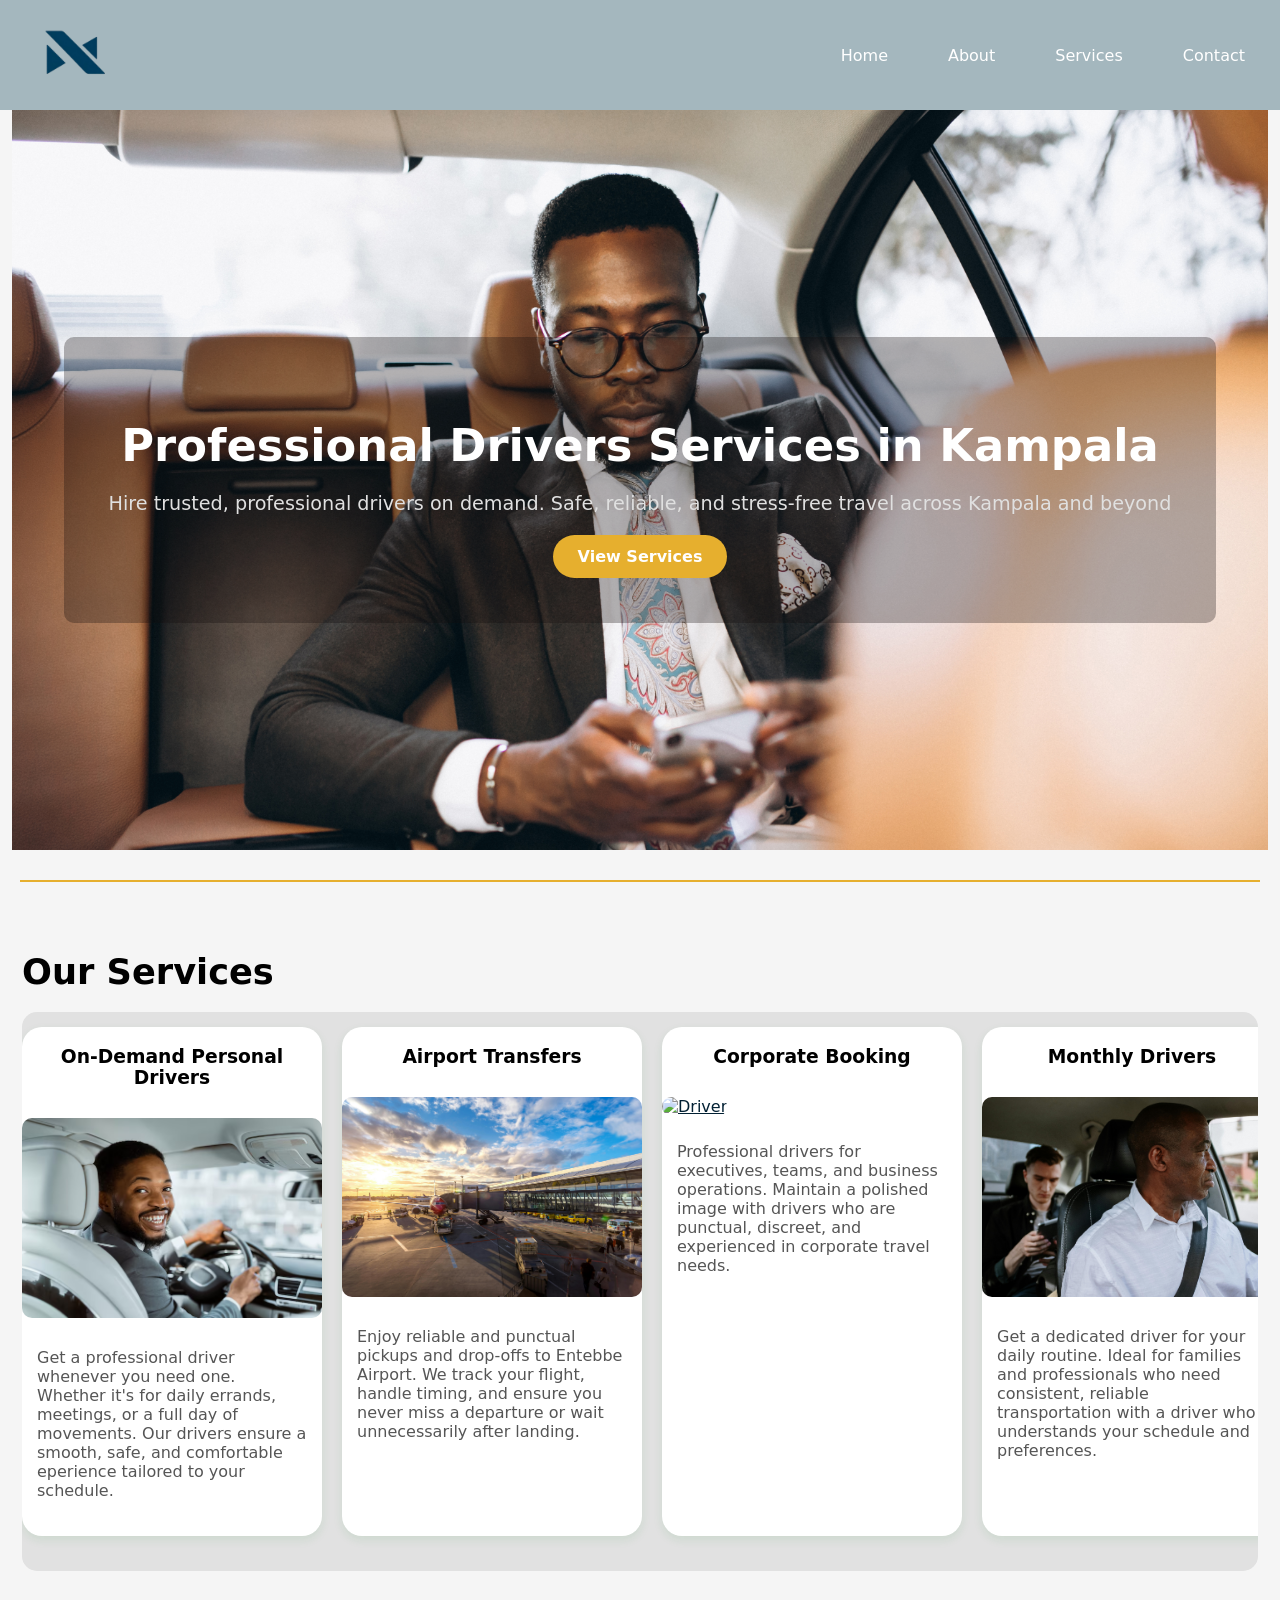
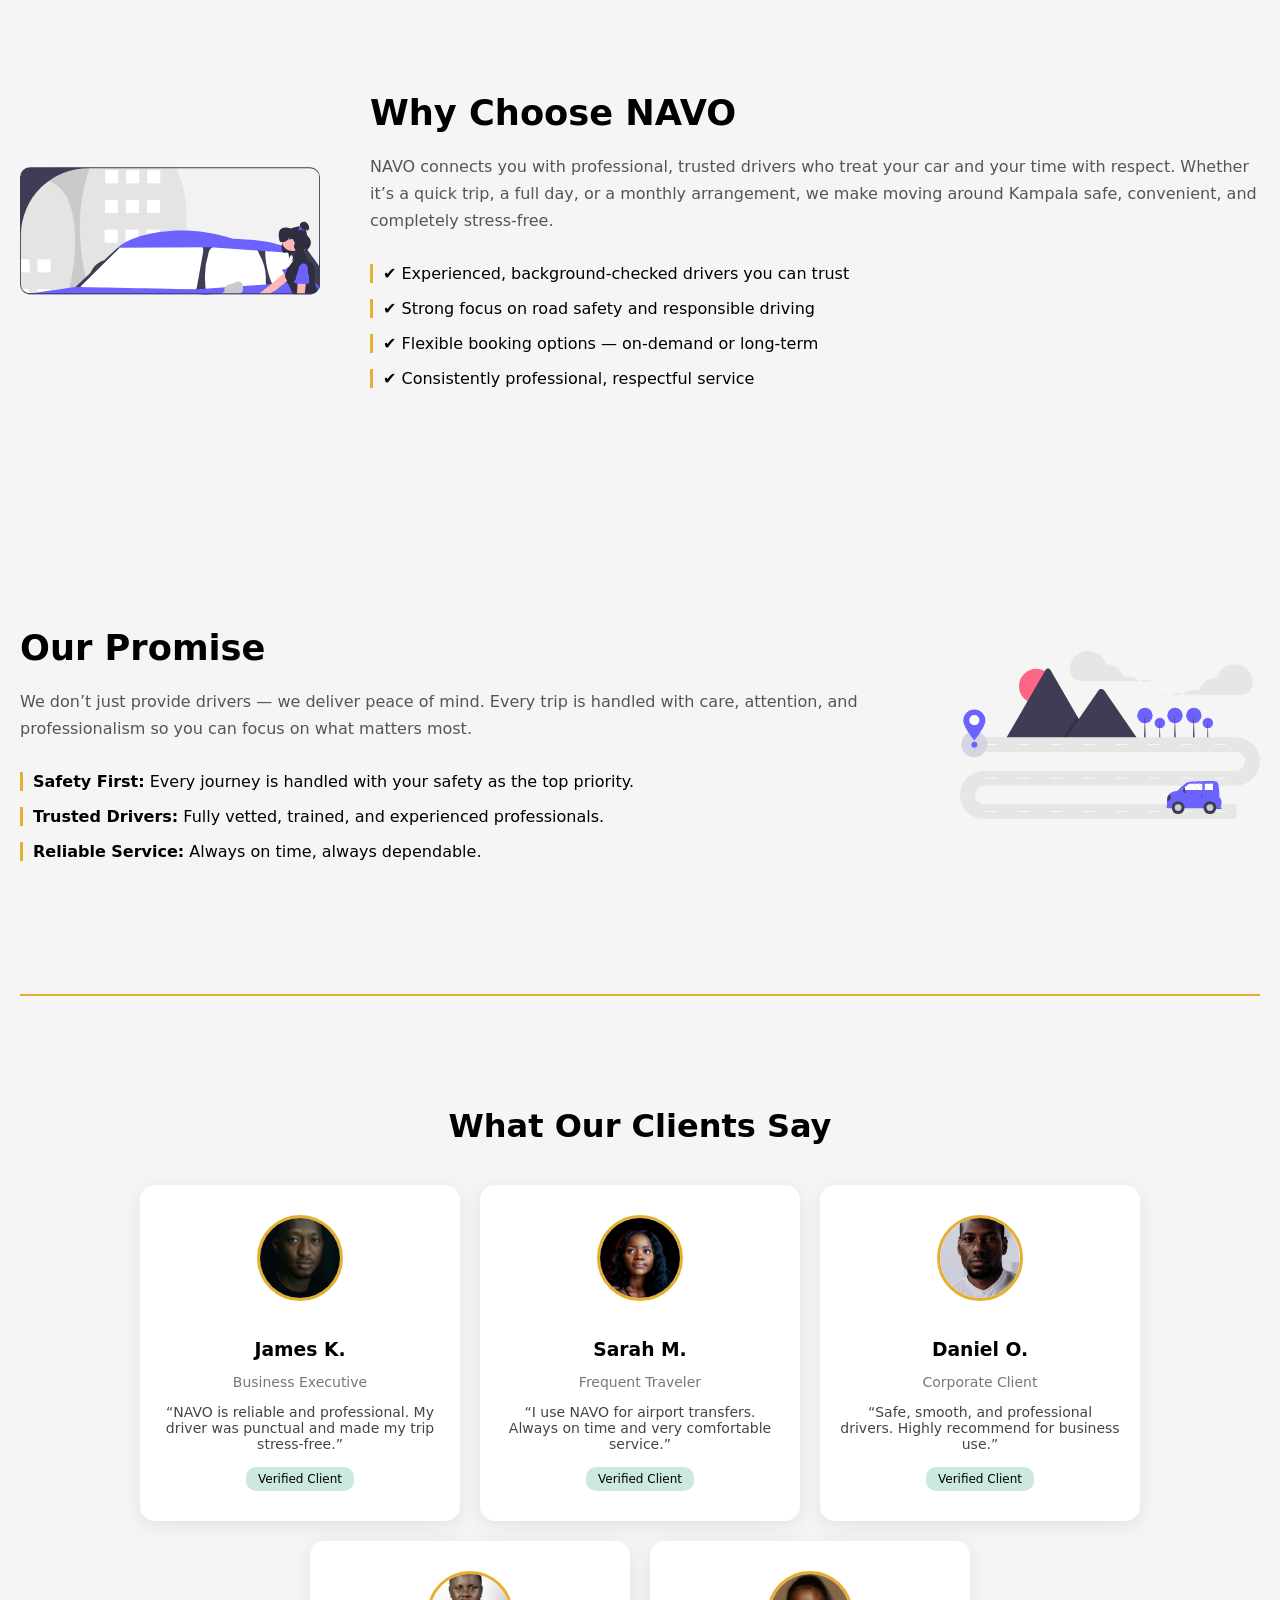
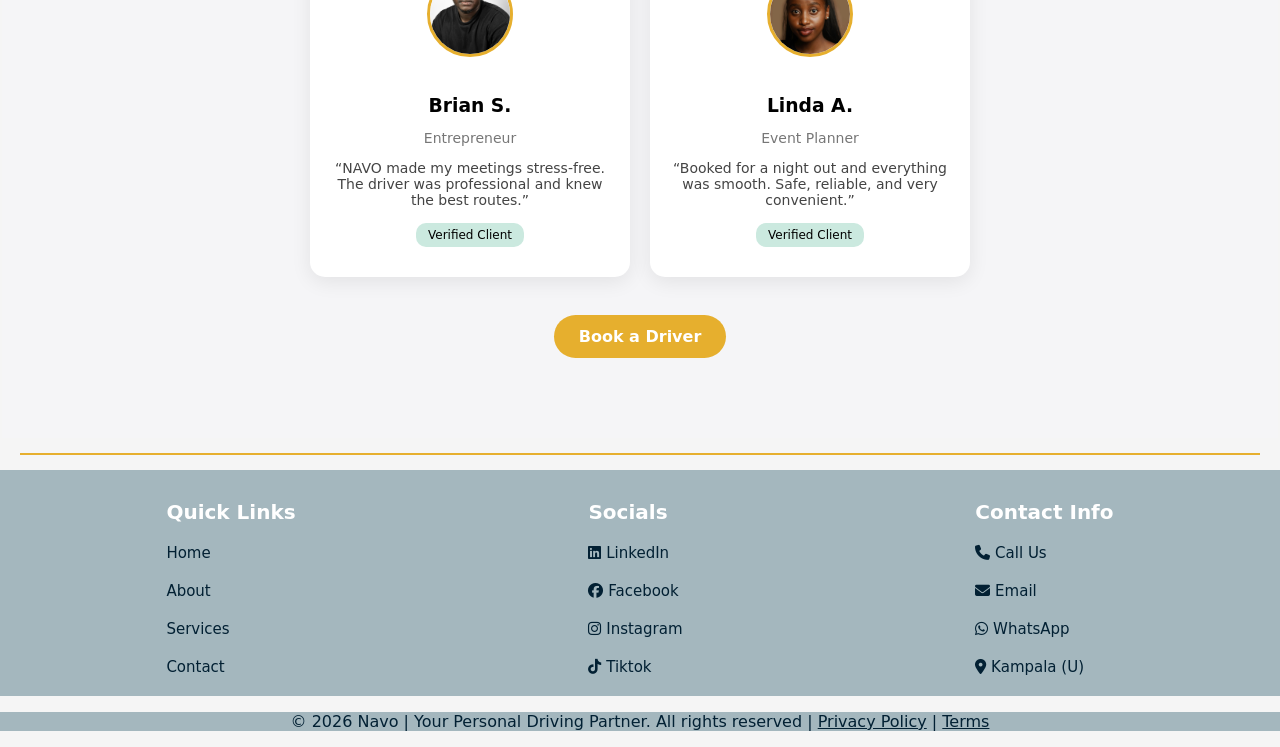
==== index.html @ 89e62abf "forms" ====
<!DOCTYPE html>
<html lang="en">

<head>
    <meta charset="UTF-8">
    <meta name="viewport" content="width=device-width, initial-scale=1.0">

    <!-- PRIMARY SEO -->
    <title>NAVO | Professional Driver Services in Kampala </title>

    <meta name="description"
        content="Hire professional drivers in Kampala with NAVO. Safe, reliable, and on-demand driver services for personal, corporate, and airport travel.">

    <meta name="keywords"
        content="driver Kampala, hire driver Uganda, personal driver Kampala, chauffeur Uganda, airport transfer Kampala">

    <meta name="author" content="NAVO Uganda">

    <!-- GOOGLE INDEXING -->
    <meta name="robots" content="index, follow">

    <!-- SOCIAL SHARING (OPEN GRAPH) -->
    <meta property="og:title" content="NAVO | Professional Driver Services in Kampala">
    <meta property="og:description"
        content="Book trusted drivers on demand in Kampala. Safe, reliable, and stress-free travel.">
    <meta property="og:image" content="https://hadyjer.github.io/Navo/images/preview.jpg">
    <meta property="og:url" content="https://hadyjer.github.io/Navo/">
    <meta property="og:type" content="website">

    <!-- TWITTER -->
    <meta name="twitter:card" content="summary_large_image">
    <meta name="twitter:title" content="NAVO Driver Services Kampala">
    <meta name="twitter:description" content="Hire a driver anytime in Kampala with NAVO.">
    <meta name="twitter:image" content="https://hadyjer.github.io/Navo/images/preview.jpg">


    <script type="application/ld+json">
{
  "@context": "https://schema.org",
  "@type": "LocalBusiness",
  "name": "NAVO Driver Services",
  "image": "https://hadyjer.github.io/Navo/images/preview.jpg",
  "url": "https://hadyjer.github.io/Navo/",
  "telephone": "+256753492143",
  "address": {
    "@type": "PostalAddress",
    "addressLocality": "Kampala",
    "addressCountry": "UG"
  },
  "areaServed": {
    "@type": "Place",
    "name": "Kampala"
  },
  "serviceType": "Driver and Chauffeur Services",
  "priceRange": "$$",
  "sameAs": [
    "https://linkedin.com/in/nakiddehadijah",
    "https://facebook.com/hadyjer",
    "https://instagram.com/hady_jer",
    "https://tiktok.com/@hady_jer"
  ]
}
</script>

    <!-- FAVICON -->
    <link rel="icon" href="images/favicon.png">

    <!-- GOOGLE FONTS -->
    <link href="https://fonts.googleapis.com/css2?family=Poppins:wght@300;400;600&display=swap" rel="stylesheet">

    <link rel="stylesheet" href="style.css">
    <link rel="stylesheet" href="https://cdnjs.cloudflare.com/ajax/libs/font-awesome/6.5.0/css/all.min.css">
</head>

<body>


    <header>
        <div class="logo-text">
            <a href="index.html"><img src="images/navologo.png" alt="Navo" class="logo"></a>
        </div>

        <!-- HAMBURGER -->
        <div class="menu-toggle">
            <span></span>
            <span></span>
            <span></span>
        </div>
        <nav>
            <!-- Menu -->
            <ul class="nav-links">
                <li><a href="index.html">Home</a></li>
                <li><a href="about.html">About</a></li>
                <li><a href="services.html">Services</a></li>
                <li><a href="contact.html">Contact</a></li>
            </ul>
        </nav>
    </header>


    <main>
        <section class="services-hero">
            <div class="hero-overlay">
                <h1>Professional Drivers Services in Kampala</h1>
                <p>
                    Hire trusted, professional drivers on demand. Safe, reliable, and stress-free travel across Kampala
                    and beyond
                </p>
                <a href="services.html" class="hero-btn">View Services</a>
            </div>

        </section>
    </main>

    <hr style="border: 1px solid #e6af2e; margin: 30px 20px;">

    <!-- Services -->
    <Section>
        <h2>Our Services</h2>

        <div class="service-container">
            <div class="service-card">
                <h3>On-Demand Personal Drivers</h3>
                <a href="services.html"><img src="images/driver.avif" alt="Driver"></a>
                <p>Get a professional driver whenever you need one. Whether it's for daily errands, meetings, or a full
                    day of movements. Our drivers ensure a smooth, safe, and comfortable eperience tailored to your
                    schedule.
                </p>
            </div>

            <div class="service-card">
                <h3>Airport Transfers</h3>
                <a href="services.html"><img src="images/airport (3).jpg" alt="Driver"></a>
                <p>Enjoy reliable and punctual pickups and drop-offs to Entebbe Airport. We track your flight, handle
                    timing, and ensure you never miss a departure or wait unnecessarily after landing.
                </p>
            </div>

            <div class="service-card">
                <h3>Corporate Booking</h3>
                <a href="services.html"><img src="images/driver (2).jpg" alt="Driver"></a>
                <p>
                    Professional drivers for executives, teams, and business operations. Maintain a polished image with
                    drivers who are punctual, discreet, and experienced in corporate travel needs.
                </p>
            </div>

            <div class="service-card">
                <h3>Monthly Drivers</h3>
                <a href="services.html"><img src="images/blog2.jpg" alt="Driver"></a>
                <p>
                    Get a dedicated driver for your daily routine. Ideal for families and professionals who need
                    consistent, reliable transportation with a driver who understands your schedule and preferences.
                </p>
            </div>

            <div class="service-card">
                <h3>Night-out Service</h3>
                <a href="services.html"><img src="images/car4.jpg" alt="Driver"></a>
                <p>
                    Enjoy your night out without worrying about driving. Our drivers ensure you get home safely while
                    you relax and focus on having a great time with friends and family.
                </p>
            </div>

            <div class="service-card">
                <h3>Event & Wedding Drivers</h3>
                <a href="services.html"><img src="images/driver (8).jpg" alt="Driver"></a>
                <p>
                    Make your special occasions seamless with professional drivers who handle transportation logistics.
                    From weddings to events, we ensure smooth coordination and stress-free movement for you and your
                    guests.
                </p>
            </div>

            <div class="service-card">
                <h3>Rent a Car</h3>
                <a href="services.html"><img src="images/hire (1).jpg" alt="Driver"></a>
                <p>
                    Choose from flexible car hire options for self-drive or with a professional driver. Perfect for
                    business trips, travel, or convenience when you need reliable mobility without long-term
                    commitments.
                </p>
            </div>

            <div class="service-card">
                <h3>Car Management Services</h3>
                <a href="services.html"><img src="images/car5.jpg" alt="Driver"></a>
                <p>
                    NAVO provides professional vehicle management services that allow owners to earn from their vehicles
                    without dealing with the daily operational stress.
                </p>
            </div>

        </div>
    </Section>

    <section class="why-section">
        <div>
            <img src="images/driver-illustration.svg" alt="illustration" width="300px" height="400px" class="why-image">
        </div>
        <div>
            <h2>Why Choose NAVO</h2>

            <p class="why-intro">
                NAVO connects you with professional, trusted drivers who treat your car and your time with respect.
                Whether it’s a quick trip, a full day, or a monthly arrangement, we make moving around Kampala safe,
                convenient, and completely stress-free.
            </p>

            <div class="why-points">
                <p>✔ Experienced, background-checked drivers you can trust</p>
                <p>✔ Strong focus on road safety and responsible driving</p>
                <p>✔ Flexible booking options — on-demand or long-term</p>
                <p>✔ Consistently professional, respectful service</p>
            </div>
        </div>
    </section>


    <section class="promise-section">

        <div>
            <h2>Our Promise</h2>

            <p class="promise-intro">
                We don’t just provide drivers — we deliver peace of mind. Every trip is handled with care,
                attention, and professionalism so you can focus on what matters most.
            </p>

            <div class="promise-points">
                <p><strong>Safety First:</strong> Every journey is handled with your safety as the top priority.</p>
                <p><strong>Trusted Drivers:</strong> Fully vetted, trained, and experienced professionals.</p>
                <p><strong>Reliable Service:</strong> Always on time, always dependable.</p>
            </div>
        </div>
        <div>
            <img src="images/illustration.svg" alt="illustration" width="300px" height="400px" class="promise-image">
        </div>
    </section>

    <hr style="border: 1px solid #e6af2e; margin: 5px 20px;">

    <!-- Testimonial -->
    <section class="testimonials">

        <h2>What Our Clients Say</h2>

        <div class="testimonial-container">

            <div class="testimonial-card">
                <img src="images/client1.jpg" alt="Client">

                <h3>James K.</h3>
                <p class="role">Business Executive</p>

                <p class="message">
                    “NAVO is reliable and professional. My driver was punctual and made my trip stress-free.”
                </p>

                <span class="tag">Verified Client</span>
            </div>

            <div class="testimonial-card">
                <img src="images/client2.jpg" alt="Client">

                <h3>Sarah M.</h3>
                <p class="role">Frequent Traveler</p>

                <p class="message">
                    “I use NAVO for airport transfers. Always on time and very comfortable service.”
                </p>

                <span class="tag">Verified Client</span>
            </div>

            <div class="testimonial-card">
                <img src="images/client3.jpg" alt="Client">

                <h3>Daniel O.</h3>
                <p class="role">Corporate Client</p>

                <p class="message">
                    “Safe, smooth, and professional drivers. Highly recommend for business use.”
                </p>

                <span class="tag">Verified Client</span>
            </div>

            <div class="testimonial-card">
                <img src="images/client4.jpg" alt="Client">

                <h3>Brian S.</h3>
                <p class="role">Entrepreneur</p>

                <p class="message">
                    “NAVO made my meetings stress-free. The driver was professional and knew the best routes.”
                </p>

                <span class="tag">Verified Client</span>
            </div>

            <div class="testimonial-card">
                <img src="images/client5.jpg" alt="Client">

                <h3>Linda A.</h3>
                <p class="role">Event Planner</p>

                <p class="message">
                    “Booked for a night out and everything was smooth. Safe, reliable, and very convenient.”
                </p>

                <span class="tag">Verified Client</span>
            </div>

        </div>
        <br><br>
        <a href="contact.html" class="hero-btn">Book a Driver</a>

    </section>


    <hr style="border: 1px solid #e6af2e; margin: 15px 20px;">

    <footer class="footer">

        <div class="footer-info">
            <b style="color: white;">Quick Links</b>
            <a href="index.html">Home</a>
            <a href="about.html">About</a>
            <a href="services.html">Services</a>
            <a href="contact.html">Contact</a>
        </div>

        <div class="footer-info">
            <b style="color: white;">Socials</b>
            <a href="https://linkedin.com/in/nakiddehadijah" target="_blank"><i class="fab fa-linkedin"></i>
                LinkedIn</a>
            <a href="https://facebook.com/hadyjer" target="_blank"><i class="fa-brands fa-facebook"></i> Facebook</a>
            <a href="https://instagram.com/hady_jer" target="_blank"><i class="fab fa-instagram"></i> Instagram</a>
            <a href="https://tiktok.com/@hady_jer" target="_blank"><i class="fab fa-tiktok"></i> Tiktok</a>
        </div>

        <div class="footer-info">
            <b style="color: white;">Contact Info</b>
            <a href="tel:+256753492143" target="_blank" class="phone"><i class="fas fa-phone"></i> Call Us</a>
            <a href="mailto:nakiddehadijah345@gmail.com" target="_blank" class="email"><i class="fas fa-envelope"></i>
                Email</a>
            <a href="https://wa.me/256753492143" target="_blank" class="whatsapp"><i class="fab fa-whatsapp"></i>
                WhatsApp</a>
            <a href="https://www.google.com/maps?q=Kampala+Uganda" target="_blank"><i
                    class="fa-solid fa-location-dot"></i> Kampala (U)</a>
        </div>

    </footer>

    <div class="note">
        <p style="text-align: center;">© 2026 Navo | Your Personal Driving Partner. All rights reserved |
            <a href="#">Privacy Policy</a> |
            <a href="#">Terms</a>
        </p>
    </div>



    <script>
document.addEventListener("DOMContentLoaded", function () {
    const menuToggle = document.querySelector(".menu-toggle");
    const navLinks = document.querySelector(".nav-links");

    menuToggle.addEventListener("click", () => {
        navLinks.classList.toggle("active");
    });
});
</script>
</body>

</html>
---- style.css ----
body {
     margin: 0;
     font-family: system-ui, sans-serif;
     background-color: whitesmoke;
     color: black;
 }

 header {
     background: #a4b7be;
     color: white;
     padding: 5px 20px;
     display: flex;
     justify-content: space-between;
     align-items: center;
 }

 header h2 {
     margin: 0;
 }

 .nav-links {
     gap: 30px;
     list-style: none;
 }

 .nav-links a {
     color: white;
     text-decoration: none;
     font-weight: 500;
 }

 /* Hide Hamburger on desktop */
 .menu-toggle {
     display: none;
     flex-direction: column;
     cursor: pointer;
     margin-left: auto;
 }

 .menu-toggle span {
     height: 3px;
     width: 25px;
     background: #022033;
     margin: 4px 0;
     display: block;
 }

 nav ul {
     display: flex;
     gap: 80px;
 }

 nav a {
     color: white;
     text-decoration: none;
     margin: 15px;
     font-weight: bold;
 }

 nav a:hover {
     color: #e6af2e;
 }

 /* Main tag that wraps the main body */
 main {
     flex: 1;
 }


 .hero {
     padding: 80px 20px;
     text-align: center;
     background: white;
 }

 .hero h1 {
     font-size: 40px;
     margin-bottom: 15px;
 }

 .hero p {
     max-width: 600px;
     margin: auto;
     font-size: 18px;
     color: #555;
 }

 section {
     padding: 10px;
     max-width: 1236px;
     margin: auto;
 }



 h3 {
     text-align: center;
     margin-bottom: 30px;
 }

 ul {
     list-style: none;
     padding: 0;
 }

 ul li {
     padding: 8px 0;
 }

 .services-box {
     background: white;
     padding: 30px;
     border-radius: 10px;
     box-shadow: 0 5px 20px rgba(0, 0, 0, 0.05);
 }


 button {
     background-color: #e6af2e;
     color: white;
     padding: 12px;
     border: none;
     border-radius: 6px;
     width: 100%;
     font-size: 16px;
     cursor: pointer;
 }




 /* Services */
 .services-hero {
     height: 80vh;
     width: 100%;
     overflow: hidden;

     background: url(images/Customer.jpg);
     background-position: center;
     background-size: cover;
     background-repeat: no-repeat;

     display: flex;
     align-items: center;
     justify-content: center;
     position: relative;
     z-index: 2;
 }

 .service-container {
     display: flex;
     overflow-x: auto;
     column-count: 4;
     column-gap: 20px;
     padding: 15px;
     background-color: #e1e1e1;
     border-radius: 15px;
     scroll-snap-type: x mandatory;
     -webkit-overflow-scrolling: touch;
     /* smooth mobile scroll */
 }

 .service-card {
     background: #fff;
     border-radius: 20px;
     box-shadow: 0 4px 10px rgba(26, 146, 48, 0.1);
     overflow: hidden;
     transition: 0.3s;
     display: block;
     min-width: 280px;
     /* controls card size */
     flex: 0 0 300px;
     /* 🔥 very important */
     scroll-snap-align: start;
     margin-bottom: 20px;
     text-decoration: none;
     color: inherit;
 }

 .service-container::-webkit-scrollbar {
     display: none;
 }

 .service-content {
     padding: 15px;
 }

 .service-content p {
     font-size: 14px;
 }

 .service-content h3 {
     font-size: 18px;
     margin: 15px;
 }

 .service-card img {
     width: 100%;
     height: 200px;
     object-fit: cover;
     border-radius: 10px;
     margin-bottom: 10px;
 }


 .service-card p {
     color: #555;
     padding: 0 15px 20px;
 }

 .service-card:hover {
     transform: translateY(-5px);
     border-bottom: 4px solid #a4b7be;
 }

 .highlight {
     font-size: 14px;
 }



 /* dark overlay for readability */
 .hero-overlay {
     background: rgba(18, 11, 11, 0.3);
     color: white;
     text-align: center;
     padding: 45px;
     border-radius: 10px;
 }

 /* Heading */
 .hero-overlay h1 {
     font-size: 2.8rem;
     margin-bottom: 15px;
 }

 /* Subtext */
 .hero-overlay p {
     font-size: 1.2rem;
     margin-bottom: 20px;
     color: #e0e0e0;
 }

 /* Button */
 .hero-btn {
     display: inline-block;
     padding: 12px 25px;
     background: #e6af2e;
     color: white;
     text-decoration: none;
     border-radius: 25px;
     font-weight: bold;
     transition: 0.3s;
 }

 .hero-btn:hover {
     background: #a4b7be;
 }




 /* Logo size */
 .logo {
     height: 100px;
     width: 100px;
     vertical-align: middle;
     object-fit: cover;
     object-position: top;
 }

 /* Logo responsiveness */
 .logo:hover {
     opacity: 0.8;
     cursor: pointer;
 }


 .why-section,
 .promise-section {
     padding: 50px 20px;
     max-width: 100%;
     margin: auto;
     display: flex;
     gap: 50px;
     align-items: center;
 }

 .why-image img,
 .promise-image img {
     transition: transform 0.4s ease;
 }

 .why-image img:hover,
 .promise-image img:hover {
     transform: scale(1.05);
 }

 /* HEADINGS */
 h2 {
     font-size: 2.2rem;
     margin-bottom: 20px;
 }

 /* INTRO TEXT */
 .why-intro,
 .promise-intro {
     font-size: 16px;
     line-height: 1.7;
     color: #555;
     margin-bottom: 30px;
 }

 /* POINTS */
 .why-points p,
 .promise-points p {
     font-size: 16px;
     margin-bottom: 15px;
     padding-left: 10px;
     border-left: 3px solid #e6af2e;
     transition: 0.3s;
 }

 /* HOVER EFFECT */
 .why-points p:hover,
 .promise-points p:hover {
     transform: translateX(5px);
     color: #e6af2e;
 }


 .testimonials {
     padding: 80px 20px;
     background: #f5f5f7;
     text-align: center;
 }

 .testimonials h2 {
     font-size: 2rem;
     margin-bottom: 40px;
 }

 /* GRID */
 .testimonial-container {
     display: flex;
     flex-wrap: wrap;
     justify-content: center;
     gap: 20px;
 }

 /* CARD */
 .testimonial-card {
     background: white;
     padding: 30px 20px;
     border-radius: 15px;
     width: 280px;
     box-shadow: 0 5px 20px rgba(0, 0, 0, 0.08);
     transition: 0.3s;
 }

 .testimonial-card:hover {
     transform: translateY(-5px);
 }

 /* IMAGE */
 .testimonial-card img {
     width: 80px;
     height: 80px;
     border-radius: 50%;
     object-fit: cover;
     border: 3px solid #e6af2e;
     margin-bottom: 15px;
 }

 /* TEXT */
 .testimonial-card h3 {
     margin-bottom: 5px;
 }

 .role {
     font-size: 14px;
     color: #777;
     margin-bottom: 10px;
 }

 .message {
     font-size: 14px;
     color: #444;
     margin-bottom: 15px;
 }

 /* TAG */
 .tag {
     display: inline-block;
     padding: 5px 12px;
     background: #cbe9df;
     color: #000000;
     border-radius: 10px;
     font-size: 12px;
 }



 /* footer tag */
 footer {
     background-color: #a4b7be;
     padding: 20px;
     display: flex;
     justify-content: space-around;
 }


 .footer-info {
     margin-top: 10px;
     display: flex;
     flex-direction: column;
     justify-content: center;
     gap: 20px;
     flex-wrap: wrap;
     font-size: 20px;
 }



 .footer-info a {
     transition: 0.3s ease;
     text-decoration: none;
     color: #022033;
     font-size: 15px;
 }

 .footer-info a:hover {
     color: white;
 }

 .note {
     background-color: #a4b7be;
     color: #022033;
 }

 a {
     color: #022033;
 }

 @media (max-width: 768px) {

     .why-section,
     .promise-section {
         flex-direction: column;
         text-align: center;
         padding: 50px 20px;
     }

     .why-image,
     .promise-image {
         width: 250px;
     }

     .testimonial-card img {
         width: 65px;
         height: 65px;
     }


     header {
         justify-content: space-between;
     }

     .footer-info {
         flex-direction: column;
         align-items: center;
         gap: 15px;
         font-size: 18px;
         margin: 5px 0;
     }

     footer {
         text-align: center;
     }

     /* Show Hamburger */
     .menu-toggle {
         display: flex;
     }


     /* Hide menu by default */
     .nav-links {
         position: absolute;
         top: 70px;
         right: 0;
         width: 100%;
         background: #0c1b1f;

         flex-direction: column;
         align-items: center;

         max-height: 0;
         overflow: hidden;

         transition: 0.3s;
     }

     /* Show when active */
     .nav-links.active {
         max-height: 300px;
         padding: 20px 0;
         display: flex;
     }

     .nav-links li {
         margin: 10px 0;
     }
 }
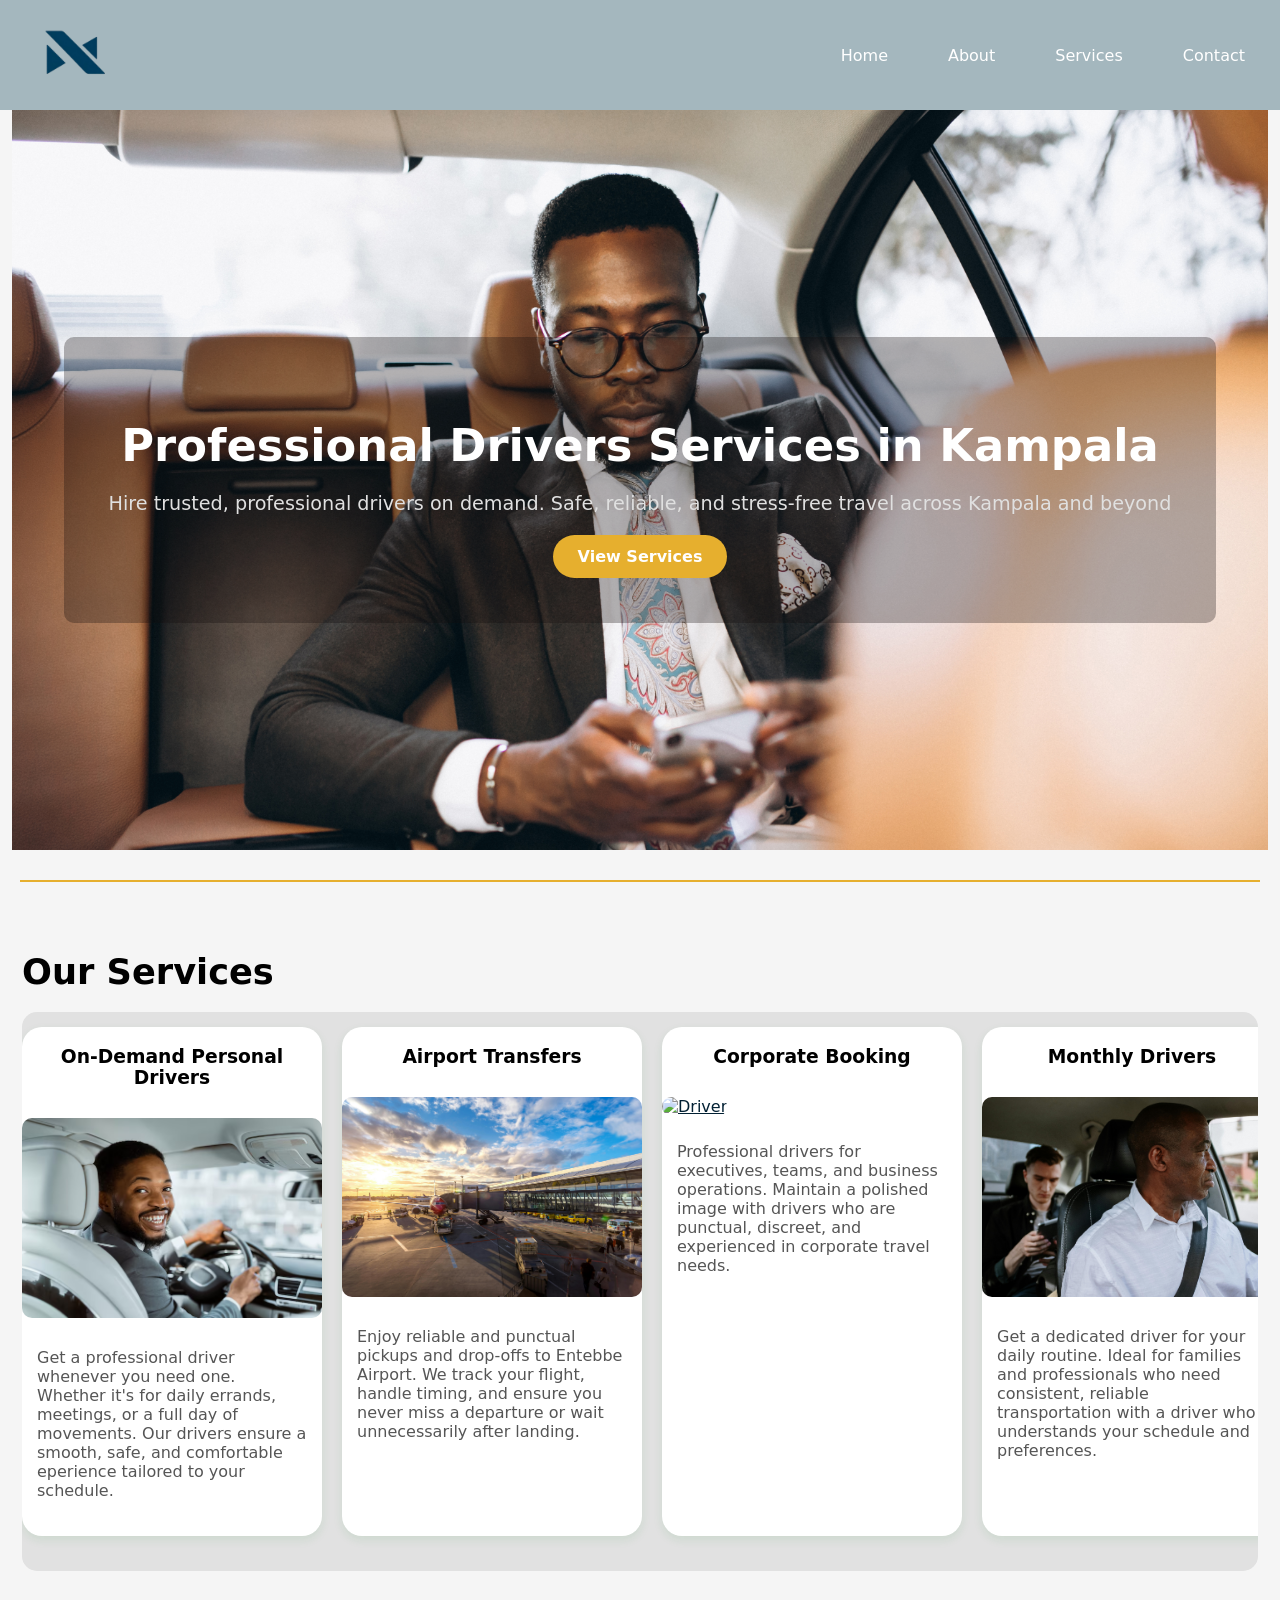
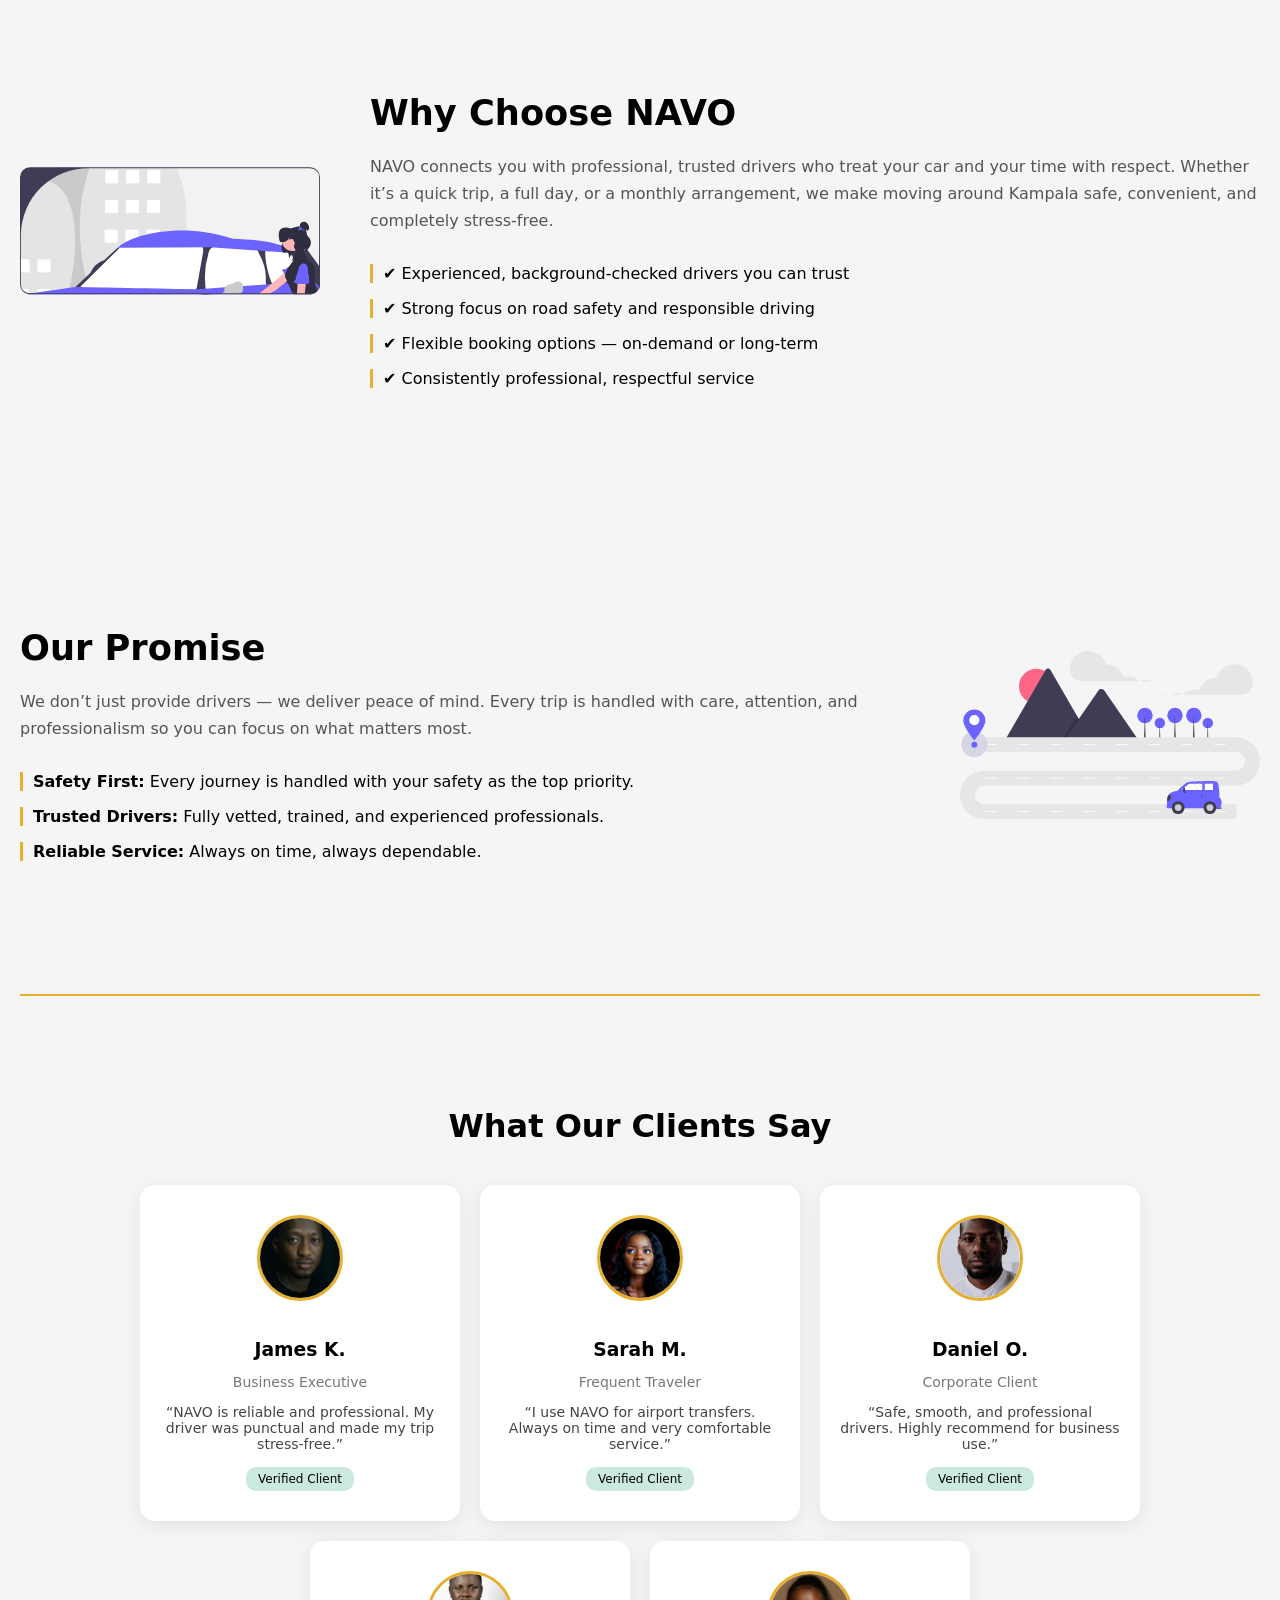
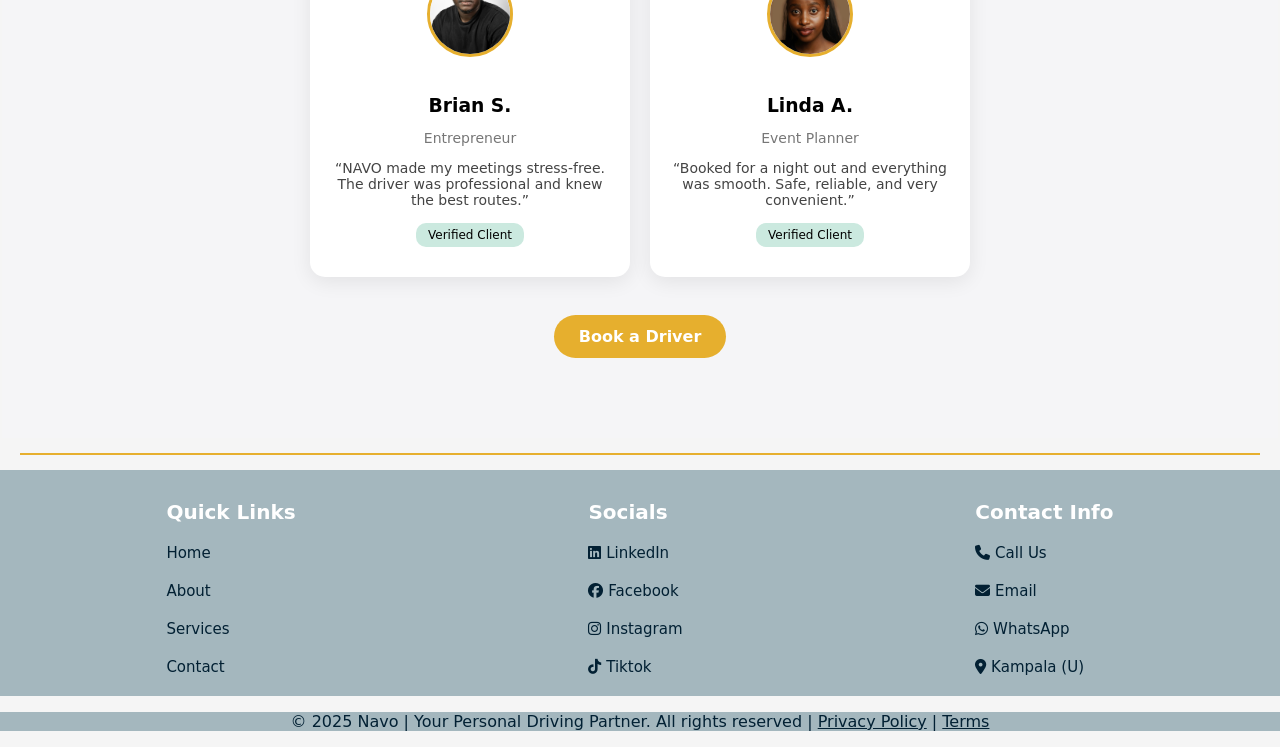
==== commit 3191f271: "note" ====
--- a/index.html
+++ b/index.html
@@ -355,7 +355,7 @@
     </footer>
 
     <div class="note">
-        <p style="text-align: center;">© 2026 Navo | Your Personal Driving Partner. All rights reserved |
+        <p style="text-align: center;">© 2025 Navo | Your Personal Driving Partner. All rights reserved |
             <a href="#">Privacy Policy</a> |
             <a href="#">Terms</a>
         </p>
--- a/style.css
+++ b/style.css
@@ -12,6 +12,8 @@
      display: flex;
      justify-content: space-between;
      align-items: center;
+     position: relative;
+     z-index: 1000;
  }
 
  header h2 {
@@ -484,31 +486,55 @@
      }
 
 
-     /* Hide menu by default */
-     .nav-links {
-         position: absolute;
-         top: 70px;
-         right: 0;
-         width: 100%;
-         background: #0c1b1f;
-
-         flex-direction: column;
-         align-items: center;
-
-         max-height: 0;
-         overflow: hidden;
-
-         transition: 0.3s;
-     }
-
-     /* Show when active */
-     .nav-links.active {
-         max-height: 300px;
-         padding: 20px 0;
-         display: flex;
-     }
-
-     .nav-links li {
-         margin: 10px 0;
-     }
+      /* MOBILE MENU */
+    .nav-links {
+        position: absolute;
+        top: 100%;
+        right: 0;
+        width: 100%;
+        background: #022033;
+
+        display: flex;
+        flex-direction: column;
+        align-items: center;
+        gap: 20px;
+
+        max-height: 0;
+        overflow: hidden;
+
+        transition: max-height 0.4s ease;
+        padding: 0;
+        z-index: 999;
+    }
+
+    /* ACTIVE MENU */
+    .nav-links.active {
+        max-height: 400px;
+        padding: 20px 0;
+    }
+
+    .nav-links li {
+        margin: 10px 0;
+    }
+
+    nav ul {
+        gap: 0;
+    }
+
+    .why-section,
+    .promise-section {
+        flex-direction: column;
+        text-align: center;
+        padding: 50px 20px;
+    }
+
+    .footer-info {
+        flex-direction: column;
+        align-items: center;
+        gap: 15px;
+        font-size: 18px;
+        margin: 5px 0;
+    }
+
+  
  }
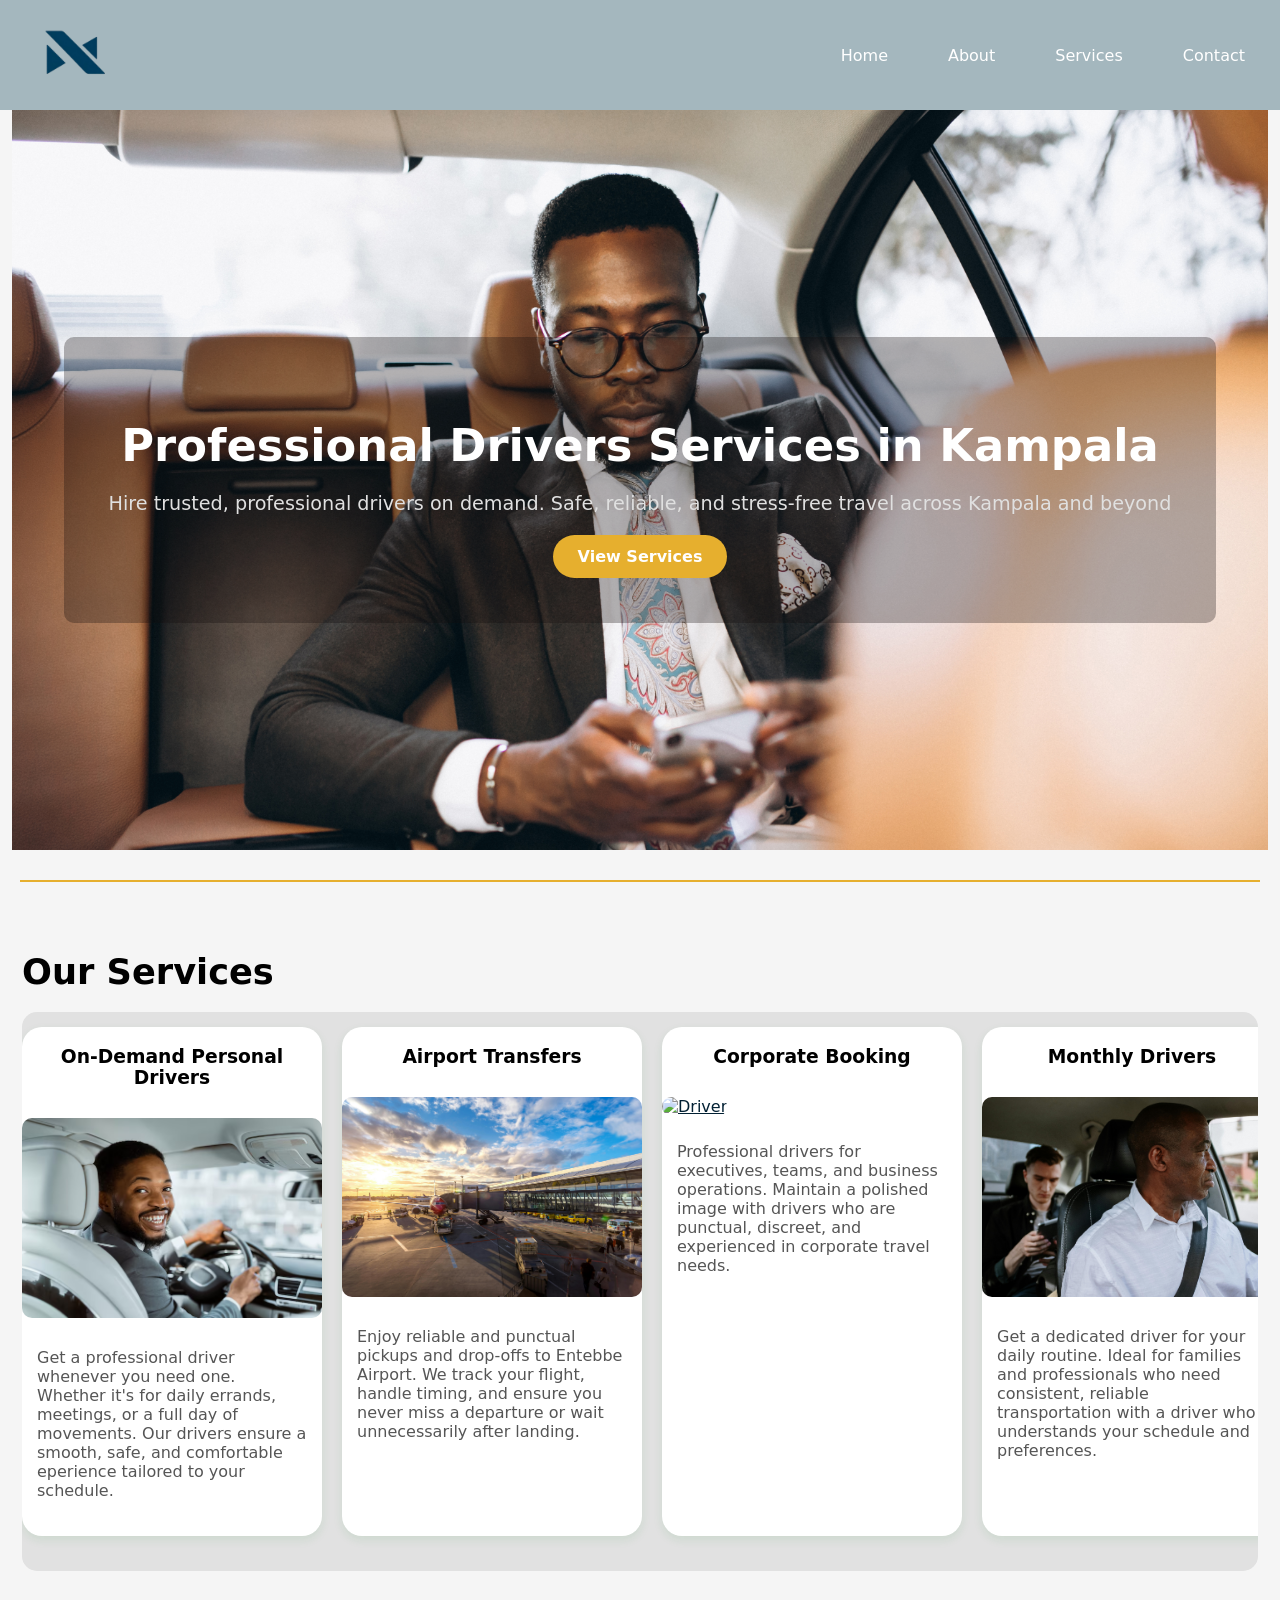
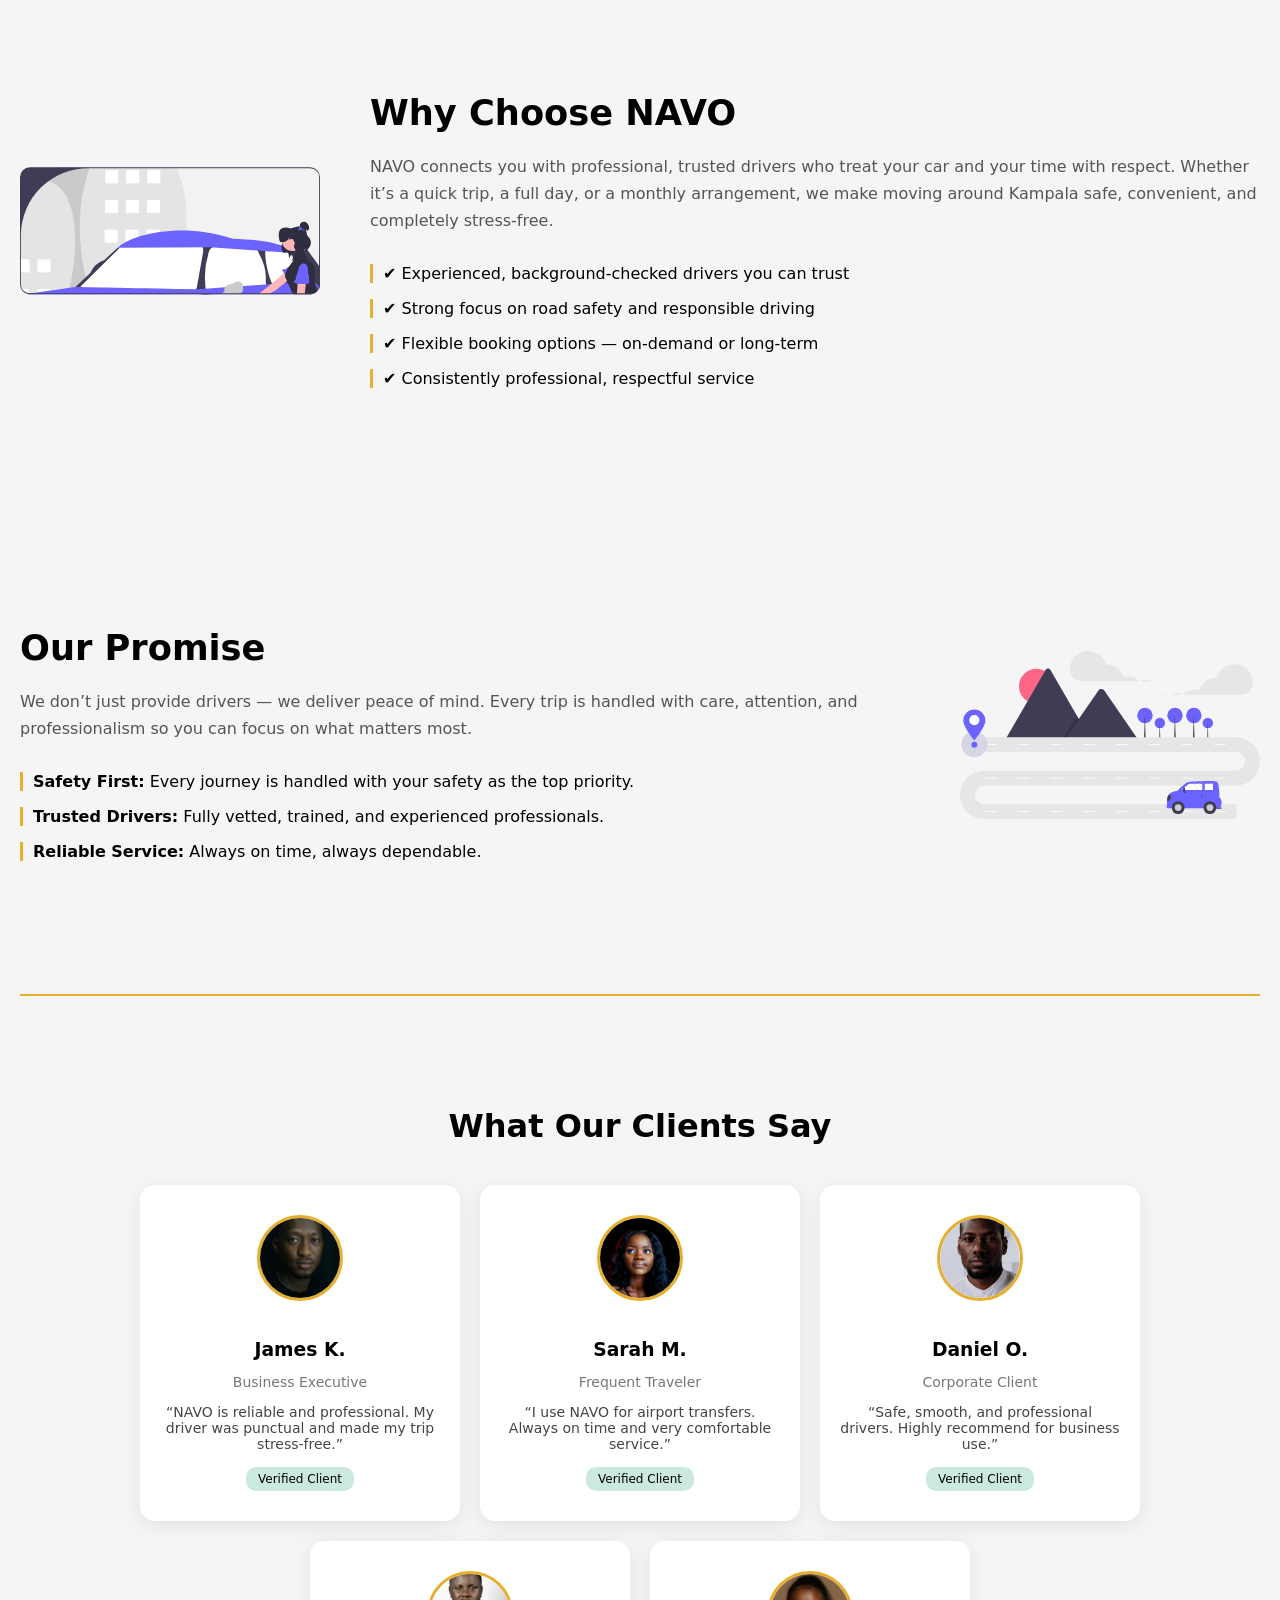
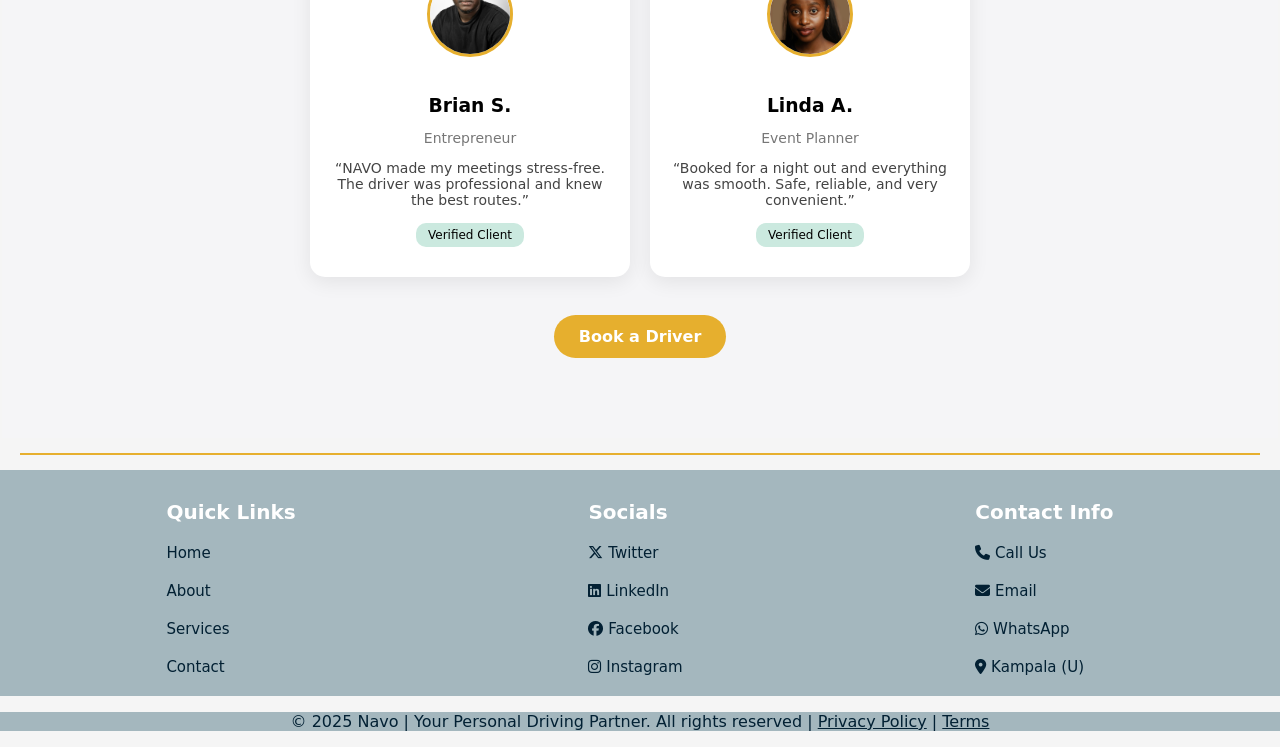
==== commit d2da25d1: "socials" ====
--- a/index.html
+++ b/index.html
@@ -334,17 +334,17 @@
 
         <div class="footer-info">
             <b style="color: white;">Socials</b>
-            <a href="https://linkedin.com/in/nakiddehadijah" target="_blank"><i class="fab fa-linkedin"></i>
+            <a href="https://x.com/navoug" target="_blank"><i class="fa-brands fa-x-twitter"></i> Twitter</a>
+            <a href="https://linkedin.com/company/navo-ug/" target="_blank"><i class="fab fa-linkedin"></i>
                 LinkedIn</a>
-            <a href="https://facebook.com/hadyjer" target="_blank"><i class="fa-brands fa-facebook"></i> Facebook</a>
-            <a href="https://instagram.com/hady_jer" target="_blank"><i class="fab fa-instagram"></i> Instagram</a>
-            <a href="https://tiktok.com/@hady_jer" target="_blank"><i class="fab fa-tiktok"></i> Tiktok</a>
+            <a href="https://facebook.com/share/1CUoRBxykX/" target="_blank"><i class="fa-brands fa-facebook"></i> Facebook</a>
+            <a href="https://instagram.com/navo.ug" target="_blank"><i class="fab fa-instagram"></i> Instagram</a>
         </div>
 
         <div class="footer-info">
             <b style="color: white;">Contact Info</b>
             <a href="tel:+256753492143" target="_blank" class="phone"><i class="fas fa-phone"></i> Call Us</a>
-            <a href="mailto:nakiddehadijah345@gmail.com" target="_blank" class="email"><i class="fas fa-envelope"></i>
+            <a href="mailto:navoug@outlook.com" target="_blank" class="email"><i class="fas fa-envelope"></i>
                 Email</a>
             <a href="https://wa.me/256753492143" target="_blank" class="whatsapp"><i class="fab fa-whatsapp"></i>
                 WhatsApp</a>
@@ -364,15 +364,15 @@
 
 
     <script>
-document.addEventListener("DOMContentLoaded", function () {
-    const menuToggle = document.querySelector(".menu-toggle");
-    const navLinks = document.querySelector(".nav-links");
-
-    menuToggle.addEventListener("click", () => {
-        navLinks.classList.toggle("active");
-    });
-});
-</script>
+        document.addEventListener("DOMContentLoaded", function () {
+            const menuToggle = document.querySelector(".menu-toggle");
+            const navLinks = document.querySelector(".nav-links");
+
+            menuToggle.addEventListener("click", () => {
+                navLinks.classList.toggle("active");
+            });
+        });
+    </script>
 </body>
 
 </html>
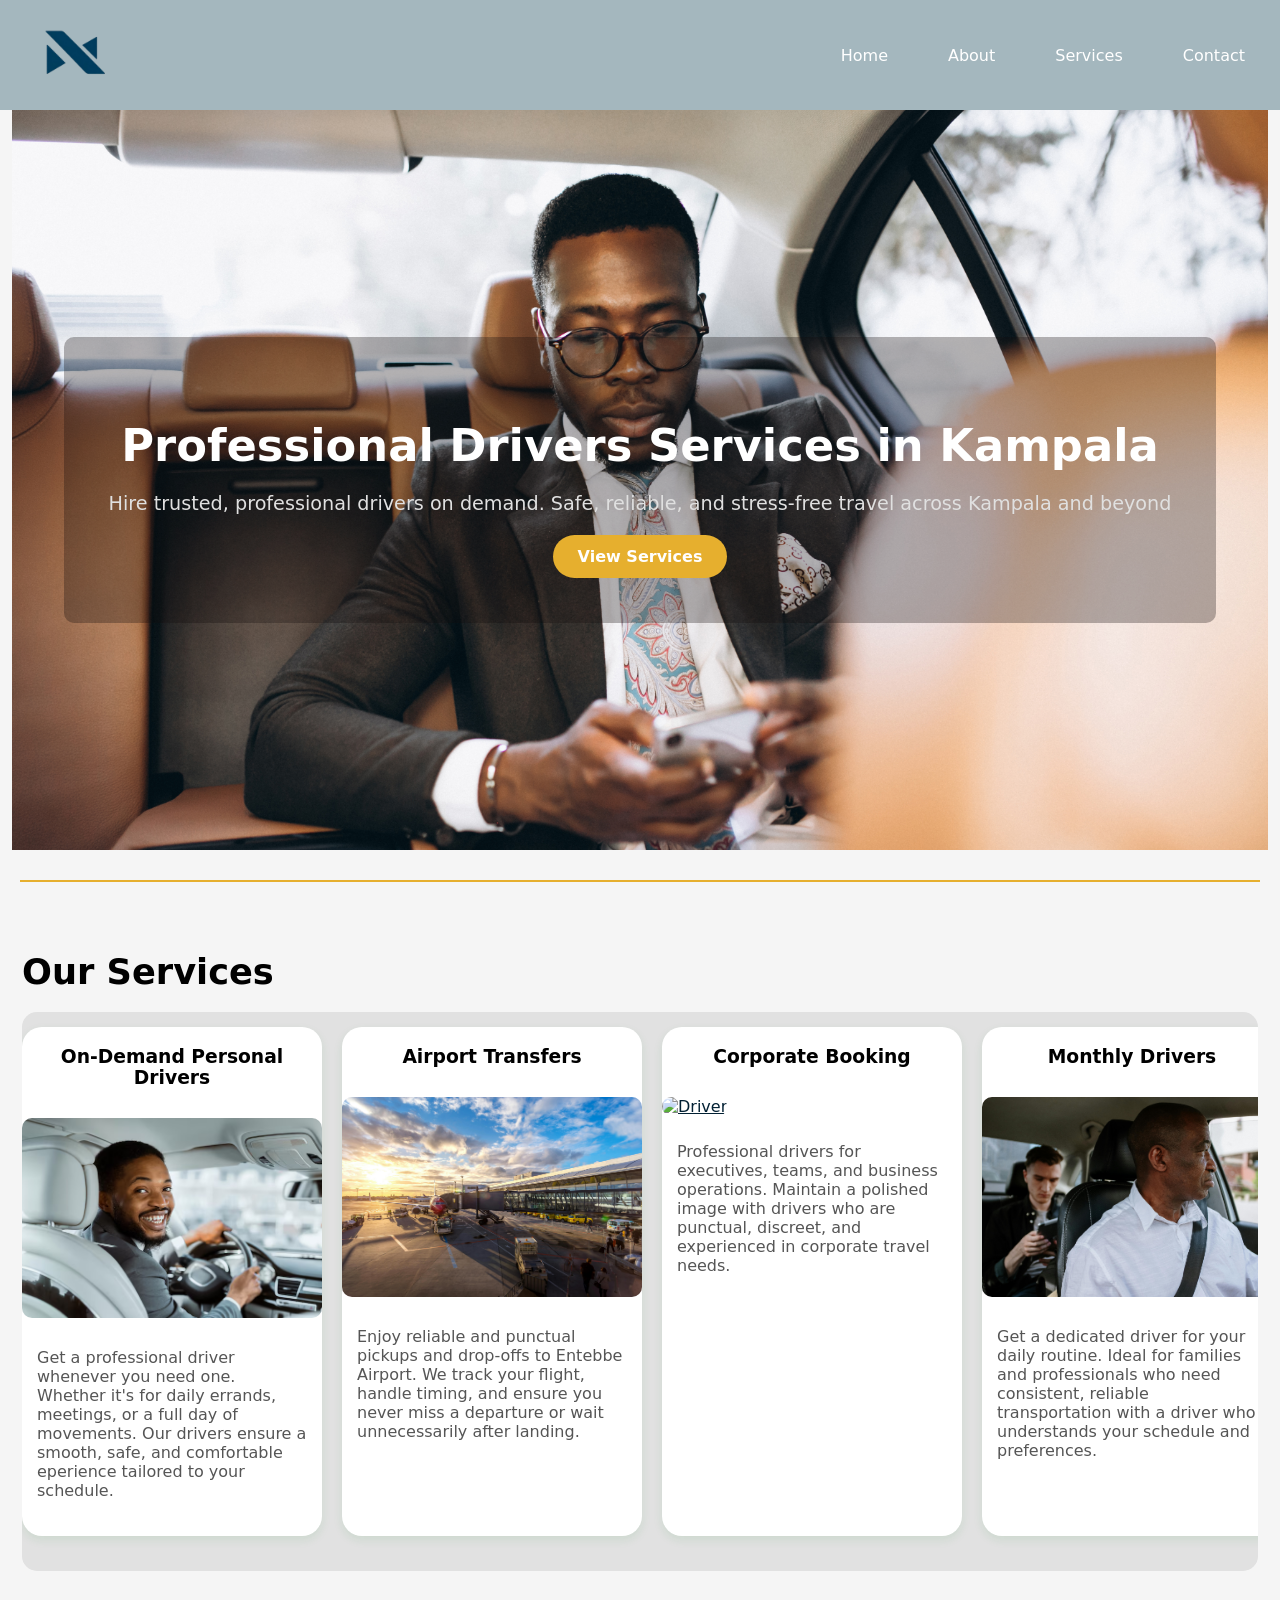
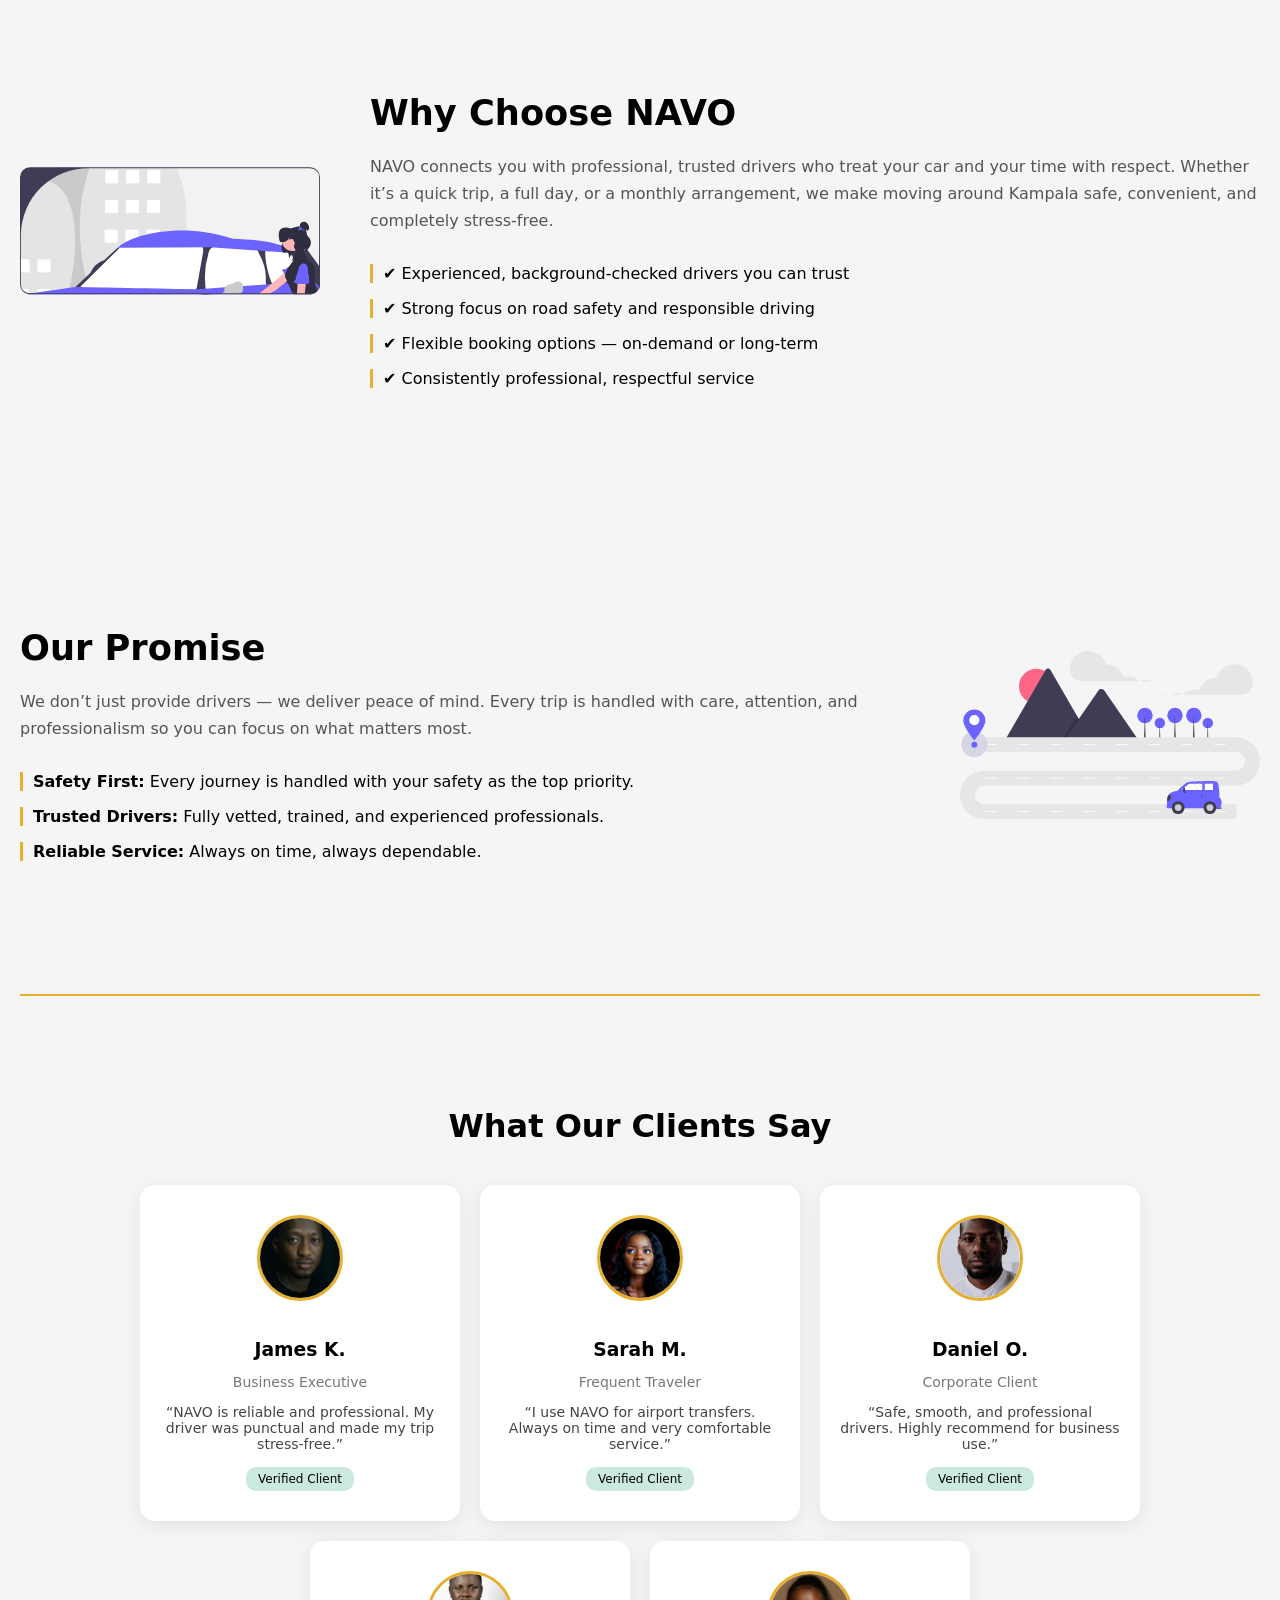
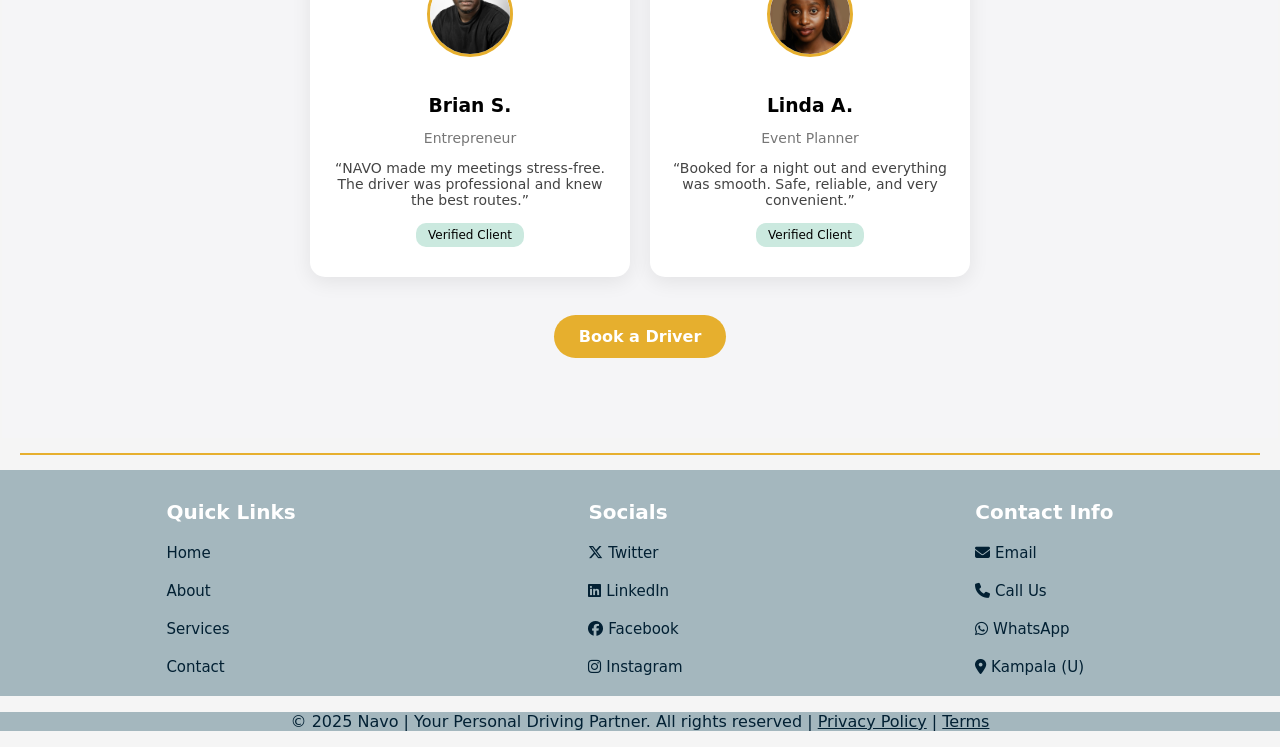
==== commit f7011ad5: "email" ====
--- a/index.html
+++ b/index.html
@@ -343,9 +343,9 @@
 
         <div class="footer-info">
             <b style="color: white;">Contact Info</b>
+             <a href="mailto:navoug@outlook.com" target="_blank" class="email"><i class="fas fa-envelope"></i>
+                Email</a>
             <a href="tel:+256753492143" target="_blank" class="phone"><i class="fas fa-phone"></i> Call Us</a>
-            <a href="mailto:navoug@outlook.com" target="_blank" class="email"><i class="fas fa-envelope"></i>
-                Email</a>
             <a href="https://wa.me/256753492143" target="_blank" class="whatsapp"><i class="fab fa-whatsapp"></i>
                 WhatsApp</a>
             <a href="https://www.google.com/maps?q=Kampala+Uganda" target="_blank"><i
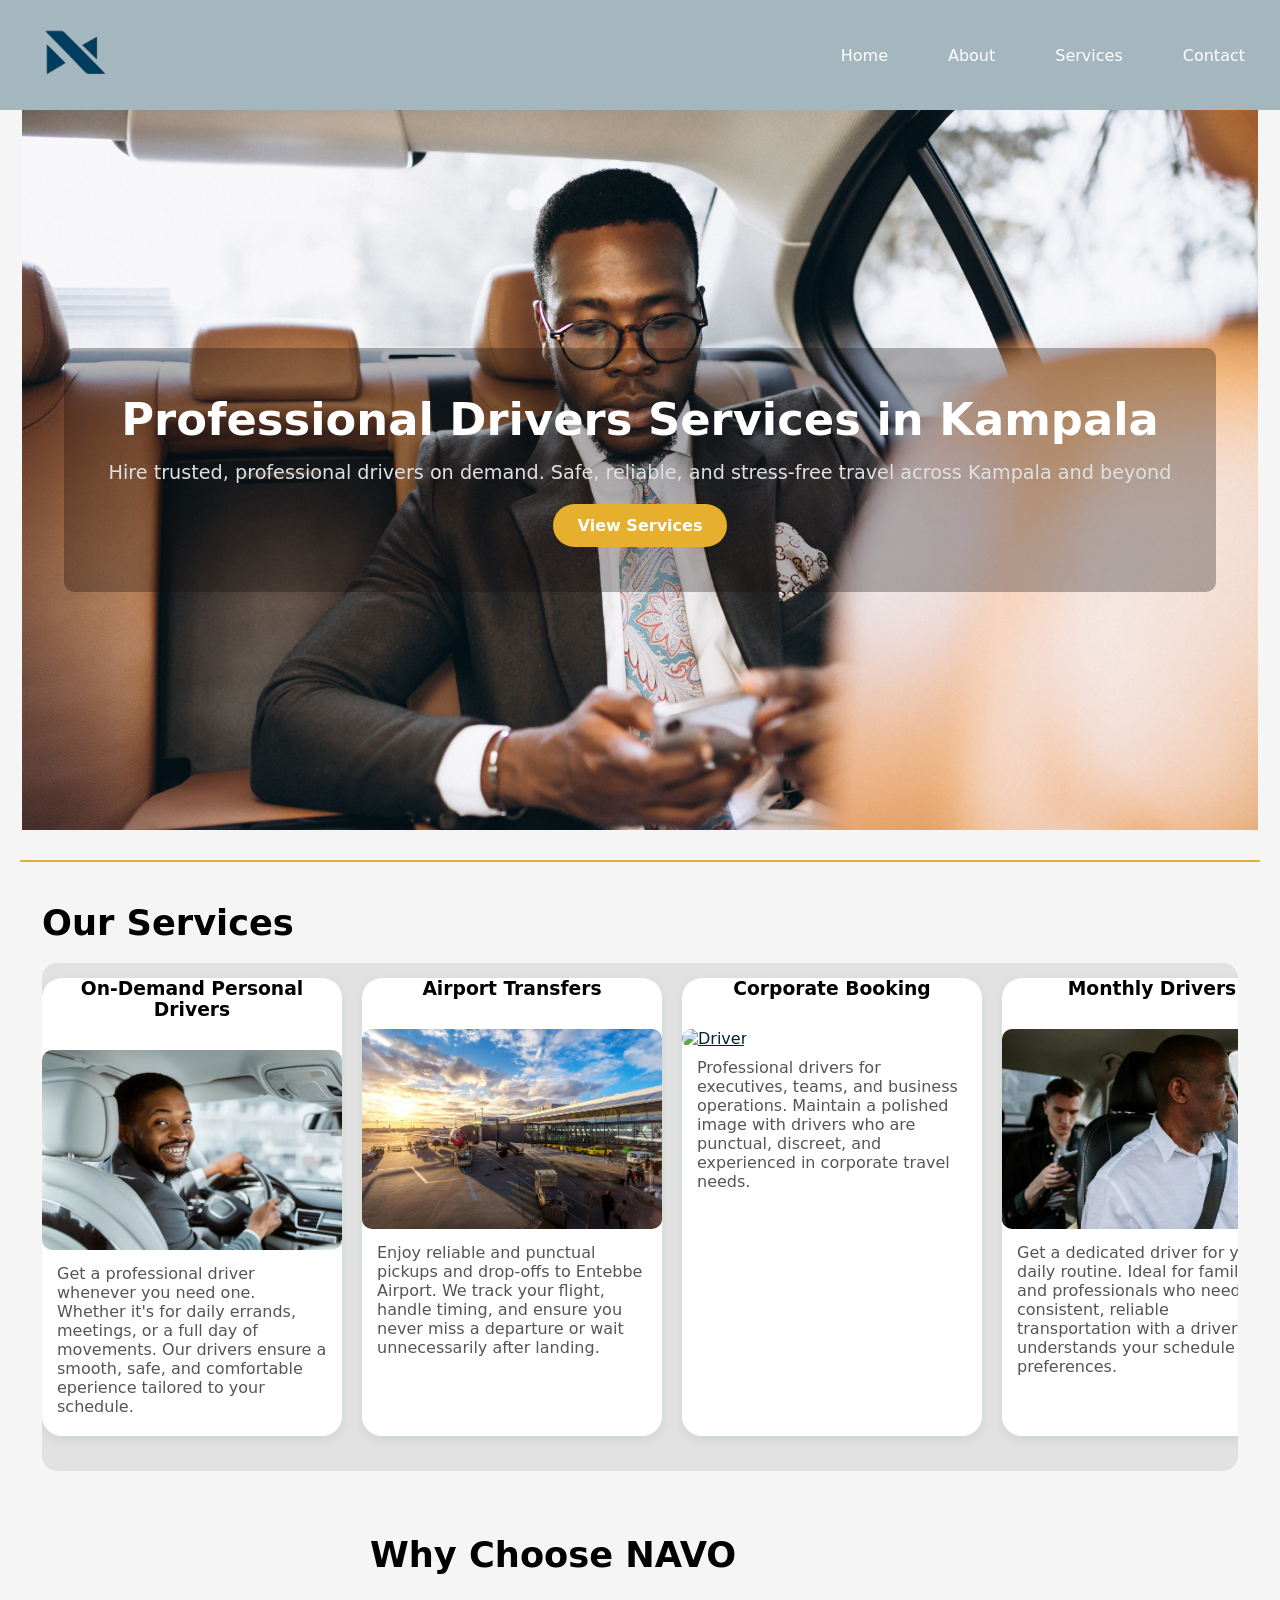
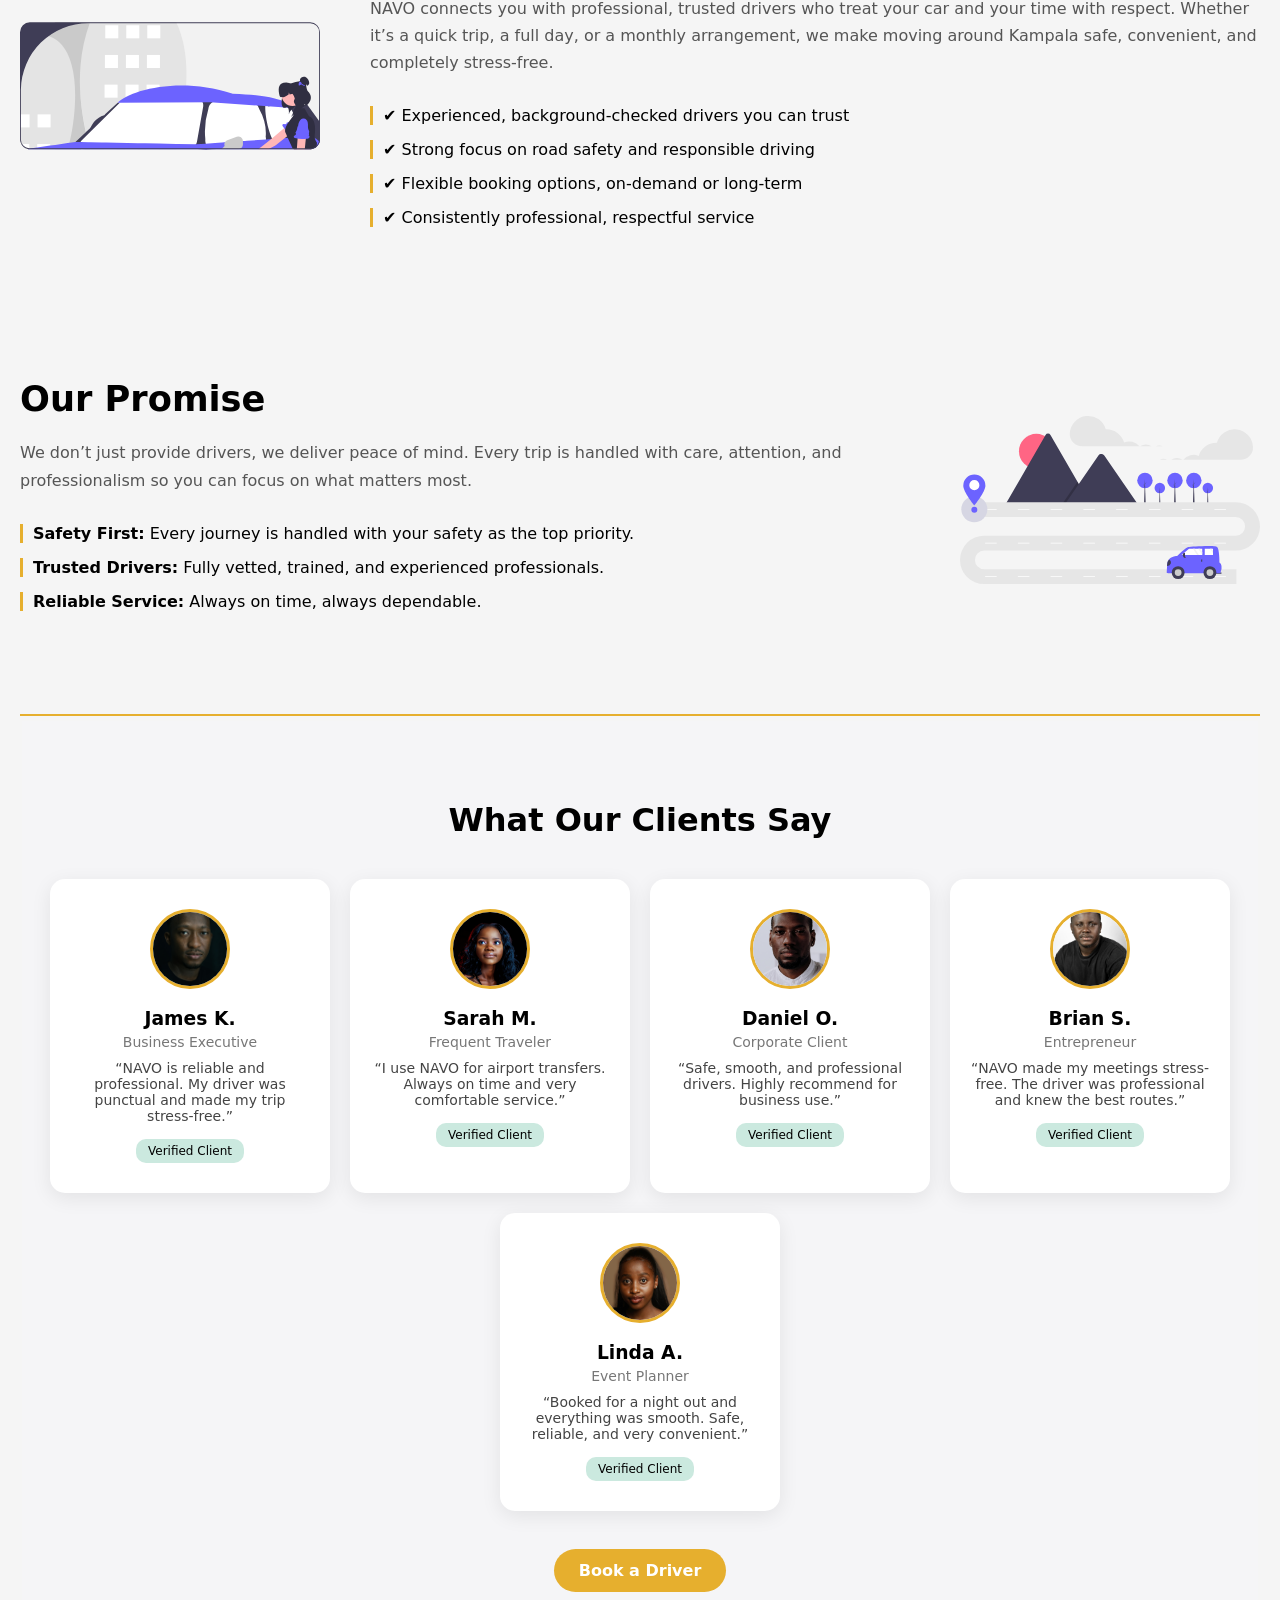
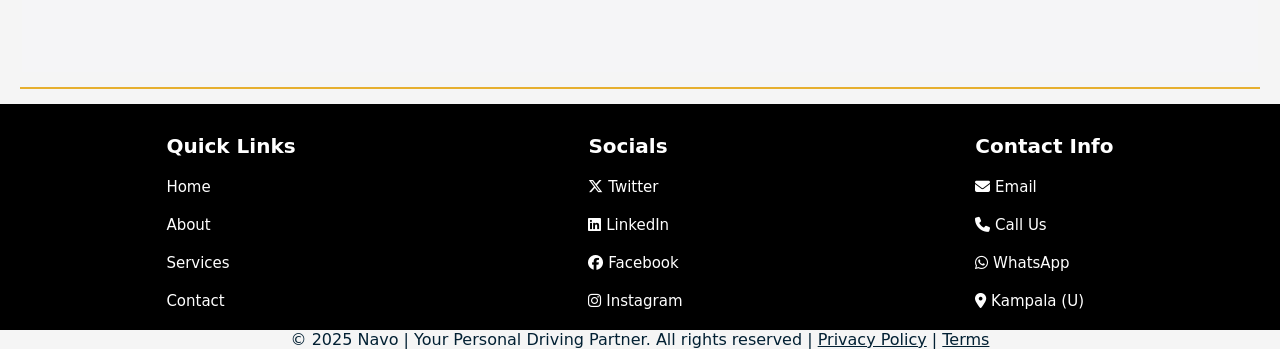
==== commit d70f5884: "revision" ====
--- a/index.html
+++ b/index.html
@@ -211,7 +211,7 @@
             <div class="why-points">
                 <p>✔ Experienced, background-checked drivers you can trust</p>
                 <p>✔ Strong focus on road safety and responsible driving</p>
-                <p>✔ Flexible booking options — on-demand or long-term</p>
+                <p>✔ Flexible booking options, on-demand or long-term</p>
                 <p>✔ Consistently professional, respectful service</p>
             </div>
         </div>
@@ -224,7 +224,7 @@
             <h2>Our Promise</h2>
 
             <p class="promise-intro">
-                We don’t just provide drivers — we deliver peace of mind. Every trip is handled with care,
+                We don’t just provide drivers, we deliver peace of mind. Every trip is handled with care,
                 attention, and professionalism so you can focus on what matters most.
             </p>
 
--- a/style.css
+++ b/style.css
@@ -1,8 +1,18 @@
+ * {
+    margin: 0;
+    padding: 0;
+    box-sizing: border-box;
+}
+ 
+ html{
+    overflow-x: hidden;
+ }
  body {
      margin: 0;
      font-family: system-ui, sans-serif;
      background-color: whitesmoke;
      color: black;
+       overflow-x: hidden;
  }
 
  header {
@@ -49,8 +59,9 @@
 
  nav ul {
      display: flex;
-     gap: 80px;
- }
+     gap: 40px;
+     flex-wrap: wrap;
+}
 
  nav a {
      color: white;
@@ -88,7 +99,7 @@
  }
 
  section {
-     padding: 10px;
+     padding: 10px 20px;
      max-width: 1236px;
      margin: auto;
  }
@@ -280,7 +291,7 @@
 
  .why-section,
  .promise-section {
-     padding: 50px 20px;
+     padding: 5px 20px;
      max-width: 100%;
      margin: auto;
      display: flex;
@@ -405,7 +416,7 @@
 
  /* footer tag */
  footer {
-     background-color: #a4b7be;
+     background-color: black;
      padding: 20px;
      display: flex;
      justify-content: space-around;
@@ -427,16 +438,16 @@
  .footer-info a {
      transition: 0.3s ease;
      text-decoration: none;
-     color: #022033;
+     color: white;
      font-size: 15px;
  }
 
  .footer-info a:hover {
-     color: white;
+     color: #e6af2e;
  }
 
  .note {
-     background-color: #a4b7be;
+  
      color: #022033;
  }
 
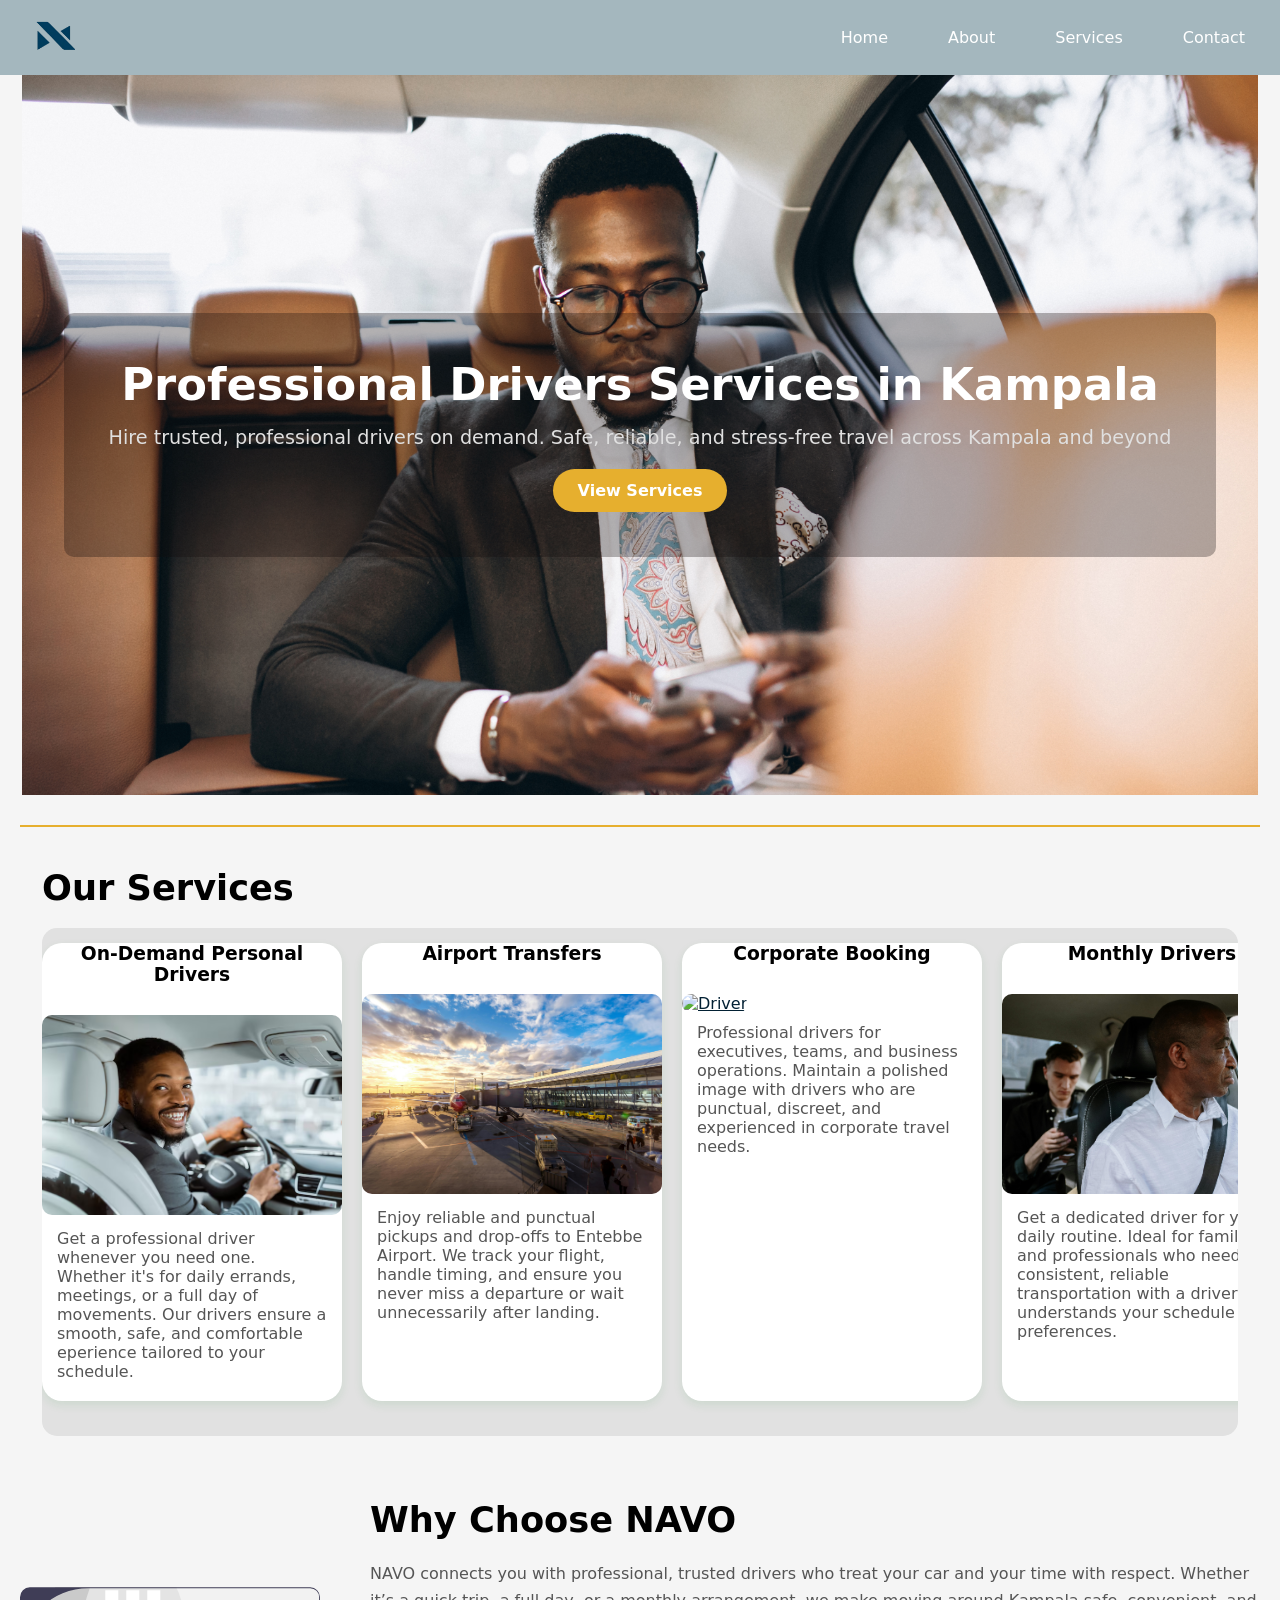
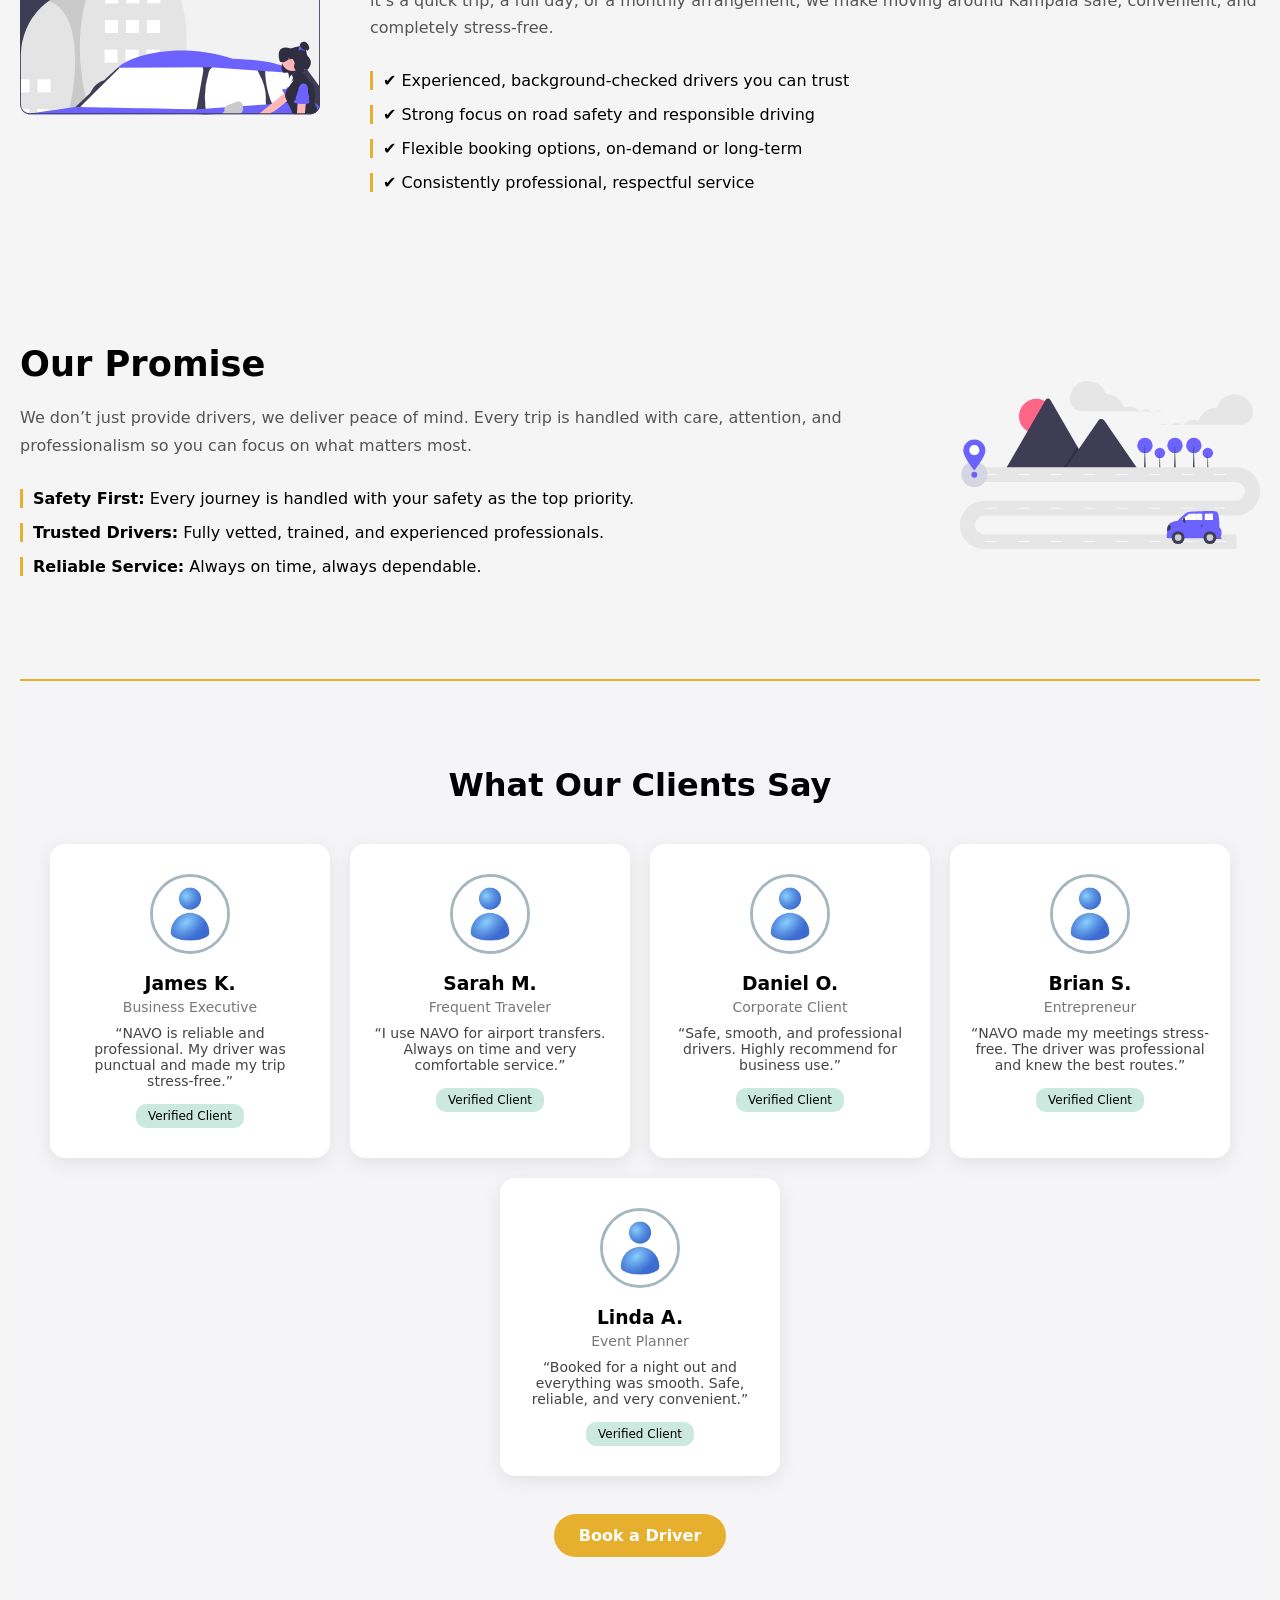
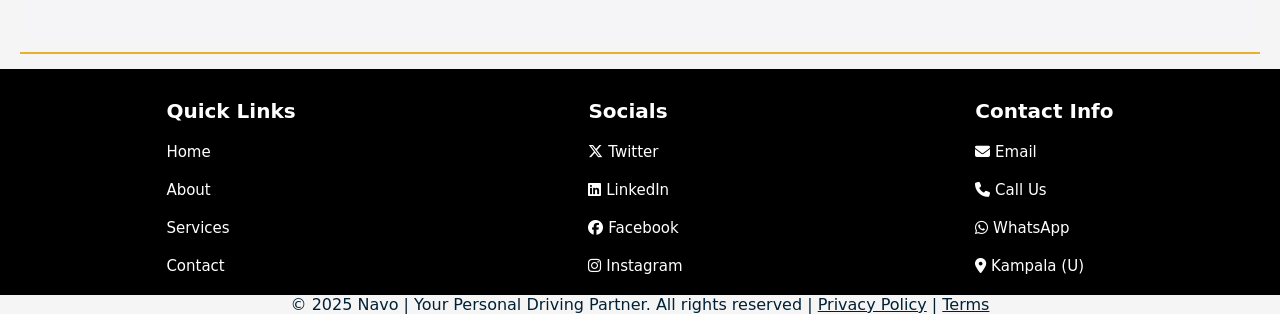
==== commit 5509b20c: "adjust" ====
--- a/index.html
+++ b/index.html
@@ -249,7 +249,7 @@
         <div class="testimonial-container">
 
             <div class="testimonial-card">
-                <img src="images/client1.jpg" alt="Client">
+                <img src="images/placeholder.jpg" alt="Client">
 
                 <h3>James K.</h3>
                 <p class="role">Business Executive</p>
@@ -262,7 +262,7 @@
             </div>
 
             <div class="testimonial-card">
-                <img src="images/client2.jpg" alt="Client">
+                <img src="images/placeholder.jpg" alt="Client">
 
                 <h3>Sarah M.</h3>
                 <p class="role">Frequent Traveler</p>
@@ -275,7 +275,7 @@
             </div>
 
             <div class="testimonial-card">
-                <img src="images/client3.jpg" alt="Client">
+                <img src="images/placeholder.jpg" alt="Client">
 
                 <h3>Daniel O.</h3>
                 <p class="role">Corporate Client</p>
@@ -288,7 +288,7 @@
             </div>
 
             <div class="testimonial-card">
-                <img src="images/client4.jpg" alt="Client">
+                <img src="images/placeholder.jpg" alt="Client">
 
                 <h3>Brian S.</h3>
                 <p class="role">Entrepreneur</p>
@@ -301,7 +301,7 @@
             </div>
 
             <div class="testimonial-card">
-                <img src="images/client5.jpg" alt="Client">
+                <img src="images/placeholder.jpg" alt="Client">
 
                 <h3>Linda A.</h3>
                 <p class="role">Event Planner</p>
--- a/style.css
+++ b/style.css
@@ -275,8 +275,8 @@
 
  /* Logo size */
  .logo {
-     height: 100px;
-     width: 100px;
+     height: 65px;
+     width: 65px;
      vertical-align: middle;
      object-fit: cover;
      object-position: top;
@@ -381,7 +381,7 @@
      height: 80px;
      border-radius: 50%;
      object-fit: cover;
-     border: 3px solid #e6af2e;
+     border: 3px solid #a4b7be;
      margin-bottom: 15px;
  }
 
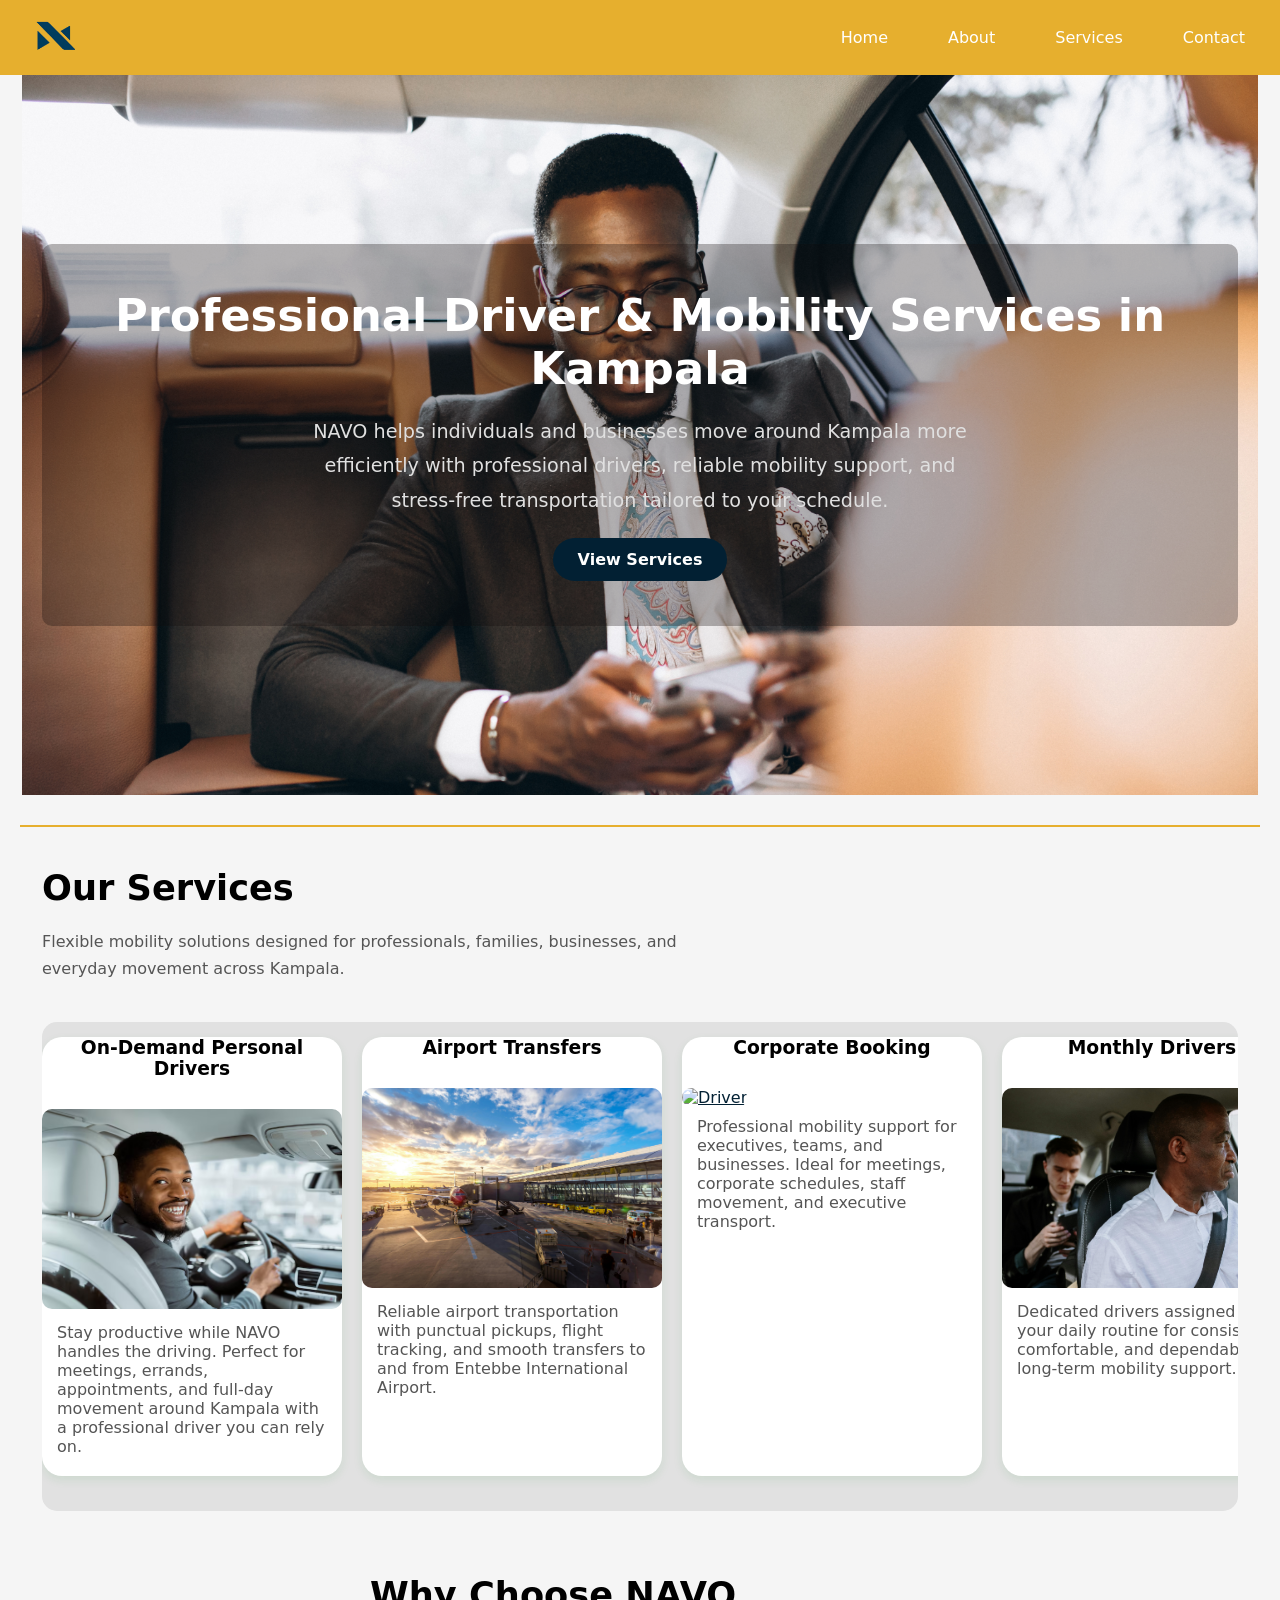
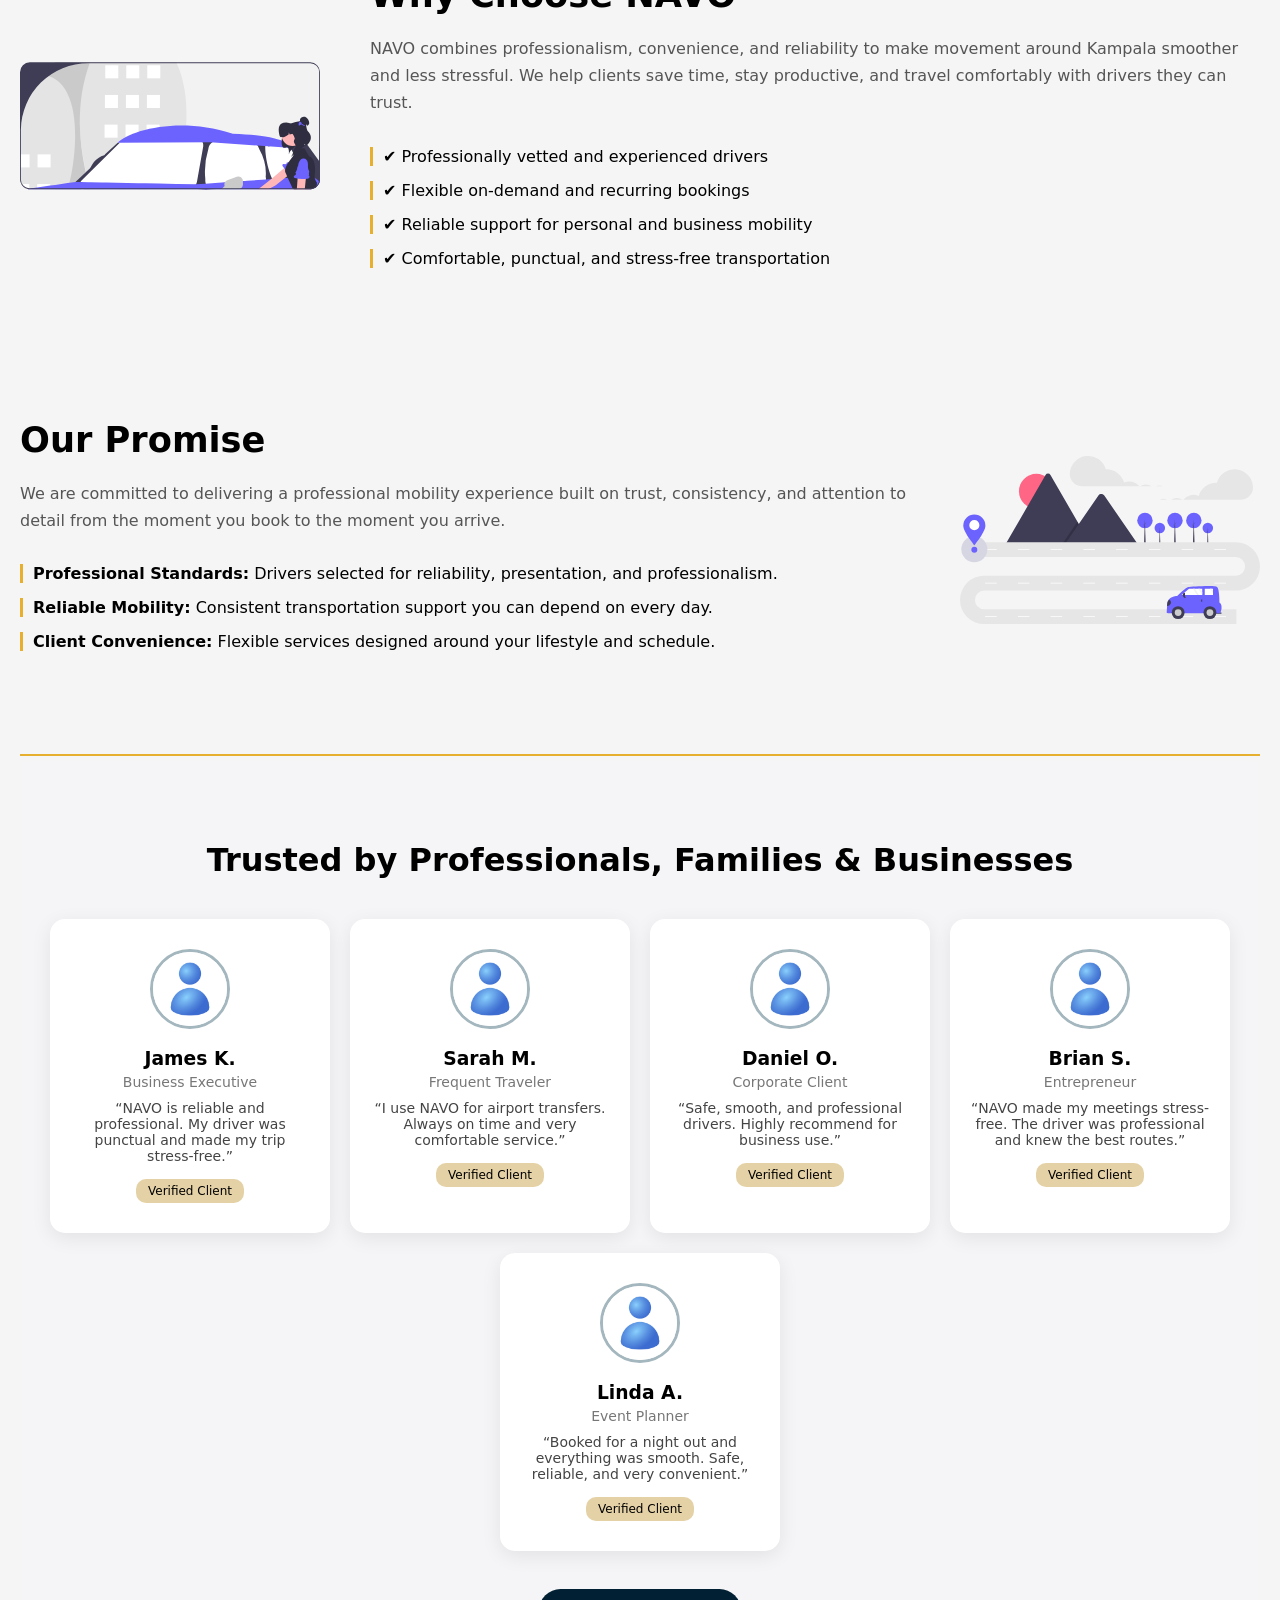
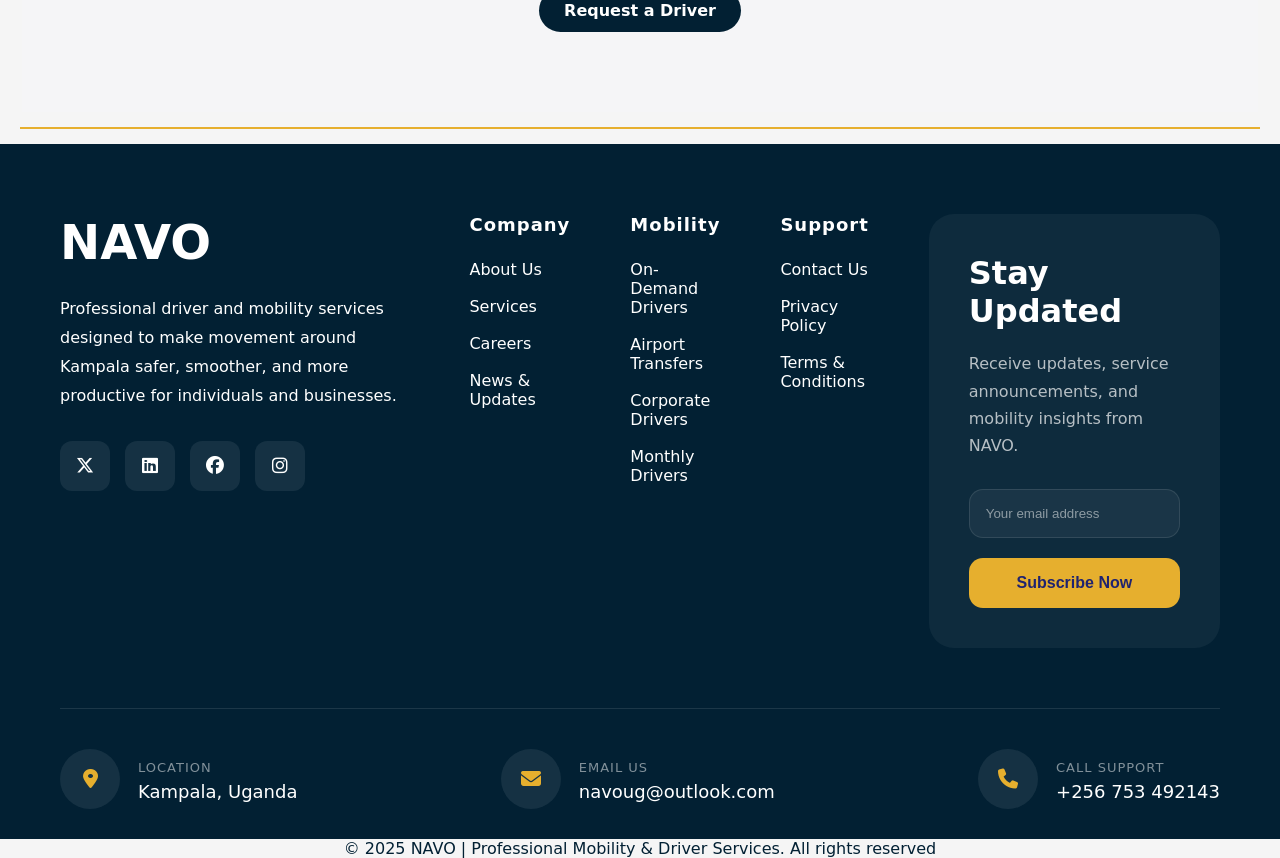
==== commit fc882a3e: "footer header update" ====
--- a/index.html
+++ b/index.html
@@ -101,10 +101,10 @@
     <main>
         <section class="services-hero">
             <div class="hero-overlay">
-                <h1>Professional Drivers Services in Kampala</h1>
-                <p>
-                    Hire trusted, professional drivers on demand. Safe, reliable, and stress-free travel across Kampala
-                    and beyond
+                <h1>Professional Driver & Mobility Services in Kampala</h1>
+                <p>
+                    NAVO helps individuals and businesses move around Kampala more efficiently with professional
+                    drivers, reliable mobility support, and stress-free transportation tailored to your schedule.
                 </p>
                 <a href="services.html" class="hero-btn">View Services</a>
             </div>
@@ -118,21 +118,28 @@
     <Section>
         <h2>Our Services</h2>
 
+        <p class="services-intro">
+            Flexible mobility solutions designed for professionals, families,
+            businesses, and everyday movement across Kampala.
+        </p>
+
         <div class="service-container">
             <div class="service-card">
                 <h3>On-Demand Personal Drivers</h3>
                 <a href="services.html"><img src="images/driver.avif" alt="Driver"></a>
-                <p>Get a professional driver whenever you need one. Whether it's for daily errands, meetings, or a full
-                    day of movements. Our drivers ensure a smooth, safe, and comfortable eperience tailored to your
-                    schedule.
+                <p>
+                    Stay productive while NAVO handles the driving. Perfect for meetings,
+                    errands, appointments, and full-day movement around Kampala with a
+                    professional driver you can rely on.
                 </p>
             </div>
 
             <div class="service-card">
                 <h3>Airport Transfers</h3>
                 <a href="services.html"><img src="images/airport (3).jpg" alt="Driver"></a>
-                <p>Enjoy reliable and punctual pickups and drop-offs to Entebbe Airport. We track your flight, handle
-                    timing, and ensure you never miss a departure or wait unnecessarily after landing.
+                <p>
+                    Reliable airport transportation with punctual pickups, flight tracking,
+                    and smooth transfers to and from Entebbe International Airport.
                 </p>
             </div>
 
@@ -140,8 +147,8 @@
                 <h3>Corporate Booking</h3>
                 <a href="services.html"><img src="images/driver (2).jpg" alt="Driver"></a>
                 <p>
-                    Professional drivers for executives, teams, and business operations. Maintain a polished image with
-                    drivers who are punctual, discreet, and experienced in corporate travel needs.
+                    Professional mobility support for executives, teams, and businesses.
+                    Ideal for meetings, corporate schedules, staff movement, and executive transport.
                 </p>
             </div>
 
@@ -149,8 +156,8 @@
                 <h3>Monthly Drivers</h3>
                 <a href="services.html"><img src="images/blog2.jpg" alt="Driver"></a>
                 <p>
-                    Get a dedicated driver for your daily routine. Ideal for families and professionals who need
-                    consistent, reliable transportation with a driver who understands your schedule and preferences.
+                    Dedicated drivers assigned to your daily routine for consistent,
+                    comfortable, and dependable long-term mobility support.
                 </p>
             </div>
 
@@ -158,8 +165,8 @@
                 <h3>Night-out Service</h3>
                 <a href="services.html"><img src="images/car4.jpg" alt="Driver"></a>
                 <p>
-                    Enjoy your night out without worrying about driving. Our drivers ensure you get home safely while
-                    you relax and focus on having a great time with friends and family.
+                    Enjoy your evening while NAVO ensures you get home comfortably and safely
+                    without the stress of driving late at night.
                 </p>
             </div>
 
@@ -167,9 +174,8 @@
                 <h3>Event & Wedding Drivers</h3>
                 <a href="services.html"><img src="images/driver (8).jpg" alt="Driver"></a>
                 <p>
-                    Make your special occasions seamless with professional drivers who handle transportation logistics.
-                    From weddings to events, we ensure smooth coordination and stress-free movement for you and your
-                    guests.
+                    Professional transportation coordination for weddings, private events,
+                    VIP guests, and special occasions requiring smooth movement and reliability.
                 </p>
             </div>
 
@@ -177,9 +183,8 @@
                 <h3>Rent a Car</h3>
                 <a href="services.html"><img src="images/hire (1).jpg" alt="Driver"></a>
                 <p>
-                    Choose from flexible car hire options for self-drive or with a professional driver. Perfect for
-                    business trips, travel, or convenience when you need reliable mobility without long-term
-                    commitments.
+                    Flexible vehicle hire options available for self-drive or with a professional
+                    driver depending on your travel and mobility needs.
                 </p>
             </div>
 
@@ -187,8 +192,8 @@
                 <h3>Car Management Services</h3>
                 <a href="services.html"><img src="images/car5.jpg" alt="Driver"></a>
                 <p>
-                    NAVO provides professional vehicle management services that allow owners to earn from their vehicles
-                    without dealing with the daily operational stress.
+                    Vehicle management solutions designed for car owners who want professional
+                    driver coordination, maintenance oversight, and smoother daily operations.
                 </p>
             </div>
 
@@ -203,16 +208,16 @@
             <h2>Why Choose NAVO</h2>
 
             <p class="why-intro">
-                NAVO connects you with professional, trusted drivers who treat your car and your time with respect.
-                Whether it’s a quick trip, a full day, or a monthly arrangement, we make moving around Kampala safe,
-                convenient, and completely stress-free.
+                NAVO combines professionalism, convenience, and reliability to make movement
+                around Kampala smoother and less stressful. We help clients save time,
+                stay productive, and travel comfortably with drivers they can trust.
             </p>
 
             <div class="why-points">
-                <p>✔ Experienced, background-checked drivers you can trust</p>
-                <p>✔ Strong focus on road safety and responsible driving</p>
-                <p>✔ Flexible booking options, on-demand or long-term</p>
-                <p>✔ Consistently professional, respectful service</p>
+                <p>✔ Professionally vetted and experienced drivers</p>
+                <p>✔ Flexible on-demand and recurring bookings</p>
+                <p>✔ Reliable support for personal and business mobility</p>
+                <p>✔ Comfortable, punctual, and stress-free transportation</p>
             </div>
         </div>
     </section>
@@ -224,14 +229,20 @@
             <h2>Our Promise</h2>
 
             <p class="promise-intro">
-                We don’t just provide drivers, we deliver peace of mind. Every trip is handled with care,
-                attention, and professionalism so you can focus on what matters most.
+                We are committed to delivering a professional mobility experience built on
+                trust, consistency, and attention to detail from the moment you book to the
+                moment you arrive.
             </p>
 
             <div class="promise-points">
-                <p><strong>Safety First:</strong> Every journey is handled with your safety as the top priority.</p>
-                <p><strong>Trusted Drivers:</strong> Fully vetted, trained, and experienced professionals.</p>
-                <p><strong>Reliable Service:</strong> Always on time, always dependable.</p>
+                <p><strong>Professional Standards:</strong> Drivers selected for reliability, presentation, and
+                    professionalism.</p>
+
+                <p><strong>Reliable Mobility:</strong> Consistent transportation support you can depend on every day.
+                </p>
+
+                <p><strong>Client Convenience:</strong> Flexible services designed around your lifestyle and schedule.
+                </p>
             </div>
         </div>
         <div>
@@ -244,7 +255,7 @@
     <!-- Testimonial -->
     <section class="testimonials">
 
-        <h2>What Our Clients Say</h2>
+        <h2>Trusted by Professionals, Families & Businesses</h2>
 
         <div class="testimonial-container">
 
@@ -315,7 +326,7 @@
 
         </div>
         <br><br>
-        <a href="contact.html" class="hero-btn">Book a Driver</a>
+        <a href="contact.html" class="hero-btn">Request a Driver</a>
 
     </section>
 
@@ -324,40 +335,119 @@
 
     <footer class="footer">
 
-        <div class="footer-info">
-            <b style="color: white;">Quick Links</b>
-            <a href="index.html">Home</a>
-            <a href="about.html">About</a>
-            <a href="services.html">Services</a>
-            <a href="contact.html">Contact</a>
-        </div>
-
-        <div class="footer-info">
-            <b style="color: white;">Socials</b>
-            <a href="https://x.com/navoug" target="_blank"><i class="fa-brands fa-x-twitter"></i> Twitter</a>
-            <a href="https://linkedin.com/company/navo-ug/" target="_blank"><i class="fab fa-linkedin"></i>
-                LinkedIn</a>
-            <a href="https://facebook.com/share/1CUoRBxykX/" target="_blank"><i class="fa-brands fa-facebook"></i> Facebook</a>
-            <a href="https://instagram.com/navo.ug" target="_blank"><i class="fab fa-instagram"></i> Instagram</a>
-        </div>
-
-        <div class="footer-info">
-            <b style="color: white;">Contact Info</b>
-             <a href="mailto:navoug@outlook.com" target="_blank" class="email"><i class="fas fa-envelope"></i>
-                Email</a>
-            <a href="tel:+256753492143" target="_blank" class="phone"><i class="fas fa-phone"></i> Call Us</a>
-            <a href="https://wa.me/256753492143" target="_blank" class="whatsapp"><i class="fab fa-whatsapp"></i>
-                WhatsApp</a>
-            <a href="https://www.google.com/maps?q=Kampala+Uganda" target="_blank"><i
-                    class="fa-solid fa-location-dot"></i> Kampala (U)</a>
+        <div class="footer-top">
+
+            <!-- LEFT -->
+            <div class="footer-brand">
+
+                <h2 class="footer-logo">
+                    NAVO
+                </h2>
+
+                <p>
+                    Professional driver and mobility services designed to make
+                    movement around Kampala safer, smoother, and more productive
+                    for individuals and businesses.
+                </p>
+
+                <div class="socials">
+                    <a href="https://x.com/navoug" target="_blank"><i class="fa-brands fa-x-twitter"></i></a>
+                    <a href="https://linkedin.com/company/navo-ug/" target="_blank"><i class="fab fa-linkedin"></i></a>
+                    <a href="https://facebook.com/share/1CUoRBxykX/" target="_blank"><i
+                            class="fa-brands fa-facebook"></i></a>
+                    <a href="https://instagram.com/navo.ug" target="_blank"><i class="fab fa-instagram"></i></a>
+                </div>
+
+            </div>
+
+            <!-- LINKS -->
+            <div class="footer-links">
+
+                <div>
+                    <h3>Company</h3>
+
+                    <a href="about.html">About Us</a>
+                    <a href="services.html">Services</a>
+                    <a href="#">Careers</a>
+                    <a href="#">News & Updates</a>
+                </div>
+
+                <div>
+                    <h3>Mobility</h3>
+
+                    <a href="contact.html">On-Demand Drivers</a>
+                    <a href="contact.html">Airport Transfers</a>
+                    <a href="contact.html">Corporate Drivers</a>
+                    <a href="contact.html">Monthly Drivers</a>
+                </div>
+
+                <div>
+                    <h3>Support</h3>
+
+                    <a href="contact.html">Contact Us</a>
+                    <a href="#">Privacy Policy</a>
+                    <a href="#">Terms & Conditions</a>
+                </div>
+
+            </div>
+
+            <!-- NEWSLETTER -->
+            <div class="footer-newsletter">
+
+                <h2>Stay Updated</h2>
+
+                <p>
+                    Receive updates, service announcements,
+                    and mobility insights from NAVO.
+                </p>
+
+                <form>
+                    <input type="email" placeholder="Your email address">
+                    <button type="submit">
+                        Subscribe Now
+                    </button>
+                </form>
+
+            </div>
+
+        </div>
+
+        <!-- BOTTOM -->
+        <div class="footer-bottom">
+
+            <div class="bottom-item">
+                <i class="fas fa-location-dot"></i>
+
+                <div>
+                    <span>LOCATION</span>
+                    <p>Kampala, Uganda</p>
+                </div>
+            </div>
+
+            <div class="bottom-item">
+                <i class="fas fa-envelope"></i>
+
+                <div>
+                    <span>EMAIL US</span>
+                    <p>navoug@outlook.com</p>
+                </div>
+            </div>
+
+            <div class="bottom-item">
+                <i class="fas fa-phone"></i>
+
+                <div>
+                    <span>CALL SUPPORT</span>
+                    <p>+256 753 492143</p>
+                </div>
+            </div>
+
         </div>
 
     </footer>
 
     <div class="note">
-        <p style="text-align: center;">© 2025 Navo | Your Personal Driving Partner. All rights reserved |
-            <a href="#">Privacy Policy</a> |
-            <a href="#">Terms</a>
+        <p style="text-align: center;">© 2025 NAVO | Professional Mobility & Driver Services. All rights reserved
         </p>
     </div>
 
--- a/style.css
+++ b/style.css
@@ -16,7 +16,7 @@
  }
 
  header {
-     background: #a4b7be;
+     background: #e6af2e;
      color: white;
      padding: 5px 20px;
      display: flex;
@@ -71,7 +71,7 @@
  }
 
  nav a:hover {
-     color: #e6af2e;
+     color: #022033;
  }
 
  /* Main tag that wraps the main body */
@@ -139,7 +139,18 @@
      cursor: pointer;
  }
 
-
+.services-intro{
+    max-width: 700px;
+    color: #555;
+    line-height: 1.7;
+    margin-bottom: 40px;
+}
+
+.hero-overlay p{
+    max-width: 700px;
+    margin: 20px auto;
+    line-height: 1.8;
+}
 
 
  /* Services */
@@ -258,7 +269,7 @@
  .hero-btn {
      display: inline-block;
      padding: 12px 25px;
-     background: #e6af2e;
+     background: #022033;
      color: white;
      text-decoration: none;
      border-radius: 25px;
@@ -406,7 +417,7 @@
  .tag {
      display: inline-block;
      padding: 5px 12px;
-     background: #cbe9df;
+     background: #e4d1a5;
      color: #000000;
      border-radius: 10px;
      font-size: 12px;
@@ -414,37 +425,177 @@
 
 
 
- /* footer tag */
- footer {
-     background-color: black;
-     padding: 20px;
-     display: flex;
-     justify-content: space-around;
- }
-
-
- .footer-info {
-     margin-top: 10px;
-     display: flex;
-     flex-direction: column;
-     justify-content: center;
-     gap: 20px;
-     flex-wrap: wrap;
-     font-size: 20px;
- }
-
-
-
- .footer-info a {
-     transition: 0.3s ease;
-     text-decoration: none;
-     color: white;
-     font-size: 15px;
- }
-
- .footer-info a:hover {
-     color: #e6af2e;
- }
+ .footer{
+    background: #022033;
+    color: white;
+    padding: 70px 60px 30px;
+    overflow: hidden;
+}
+
+.footer-top{
+    display: grid;
+    grid-template-columns: 1.2fr 1fr 1fr;
+    gap: 60px;
+    padding-bottom: 60px;
+    border-bottom: 1px solid rgba(255,255,255,0.1);
+}
+
+.footer-logo{
+    font-size: 3rem;
+    margin-bottom: 25px;
+    font-weight: 800;
+}
+
+.logo-gold{
+    color: #e6af2e;
+}
+
+.footer-brand p{
+    color: white;
+    line-height: 1.8;
+    max-width: 420px;
+    margin-bottom: 30px;
+}
+
+.socials{
+    display: flex;
+    gap: 15px;
+}
+
+.socials a{
+    width: 50px;
+    height: 50px;
+    background: rgba(255,255,255,0.08);
+    border-radius: 12px;
+
+    display: flex;
+    align-items: center;
+    justify-content: center;
+
+    color: white;
+    text-decoration: none;
+    transition: 0.3s ease;
+    font-size: 18px;
+}
+
+.socials a:hover{
+    background: white;
+    color: #1f2370;
+}
+
+.footer-links{
+    display: flex;
+    gap: 60px;
+}
+
+.footer-links h3{
+    margin-bottom: 25px;
+    font-size: 18px;
+    letter-spacing: 1px;
+}
+
+.footer-links a{
+    display: block;
+    margin-bottom: 18px;
+    text-decoration: none;
+    color: white;
+    transition: 0.3s;
+}
+
+.footer-links a:hover{
+    color: #e6af2e;
+}
+
+.footer-newsletter{
+    background: rgba(255,255,255,0.05);
+    padding: 40px;
+    border-radius: 25px;
+}
+
+.footer-newsletter h2{
+    margin-bottom: 20px;
+    font-size: 2rem;
+}
+
+.footer-newsletter p{
+    color: rgba(255,255,255,0.7);
+    line-height: 1.7;
+    margin-bottom: 30px;
+}
+
+.footer-newsletter input{
+    width: 100%;
+    padding: 16px;
+    border-radius: 14px;
+    border: 1px solid rgba(255,255,255,0.1);
+    background: rgba(255,255,255,0.05);
+    color: white;
+    margin-bottom: 20px;
+    outline: none;
+    box-sizing: border-box;
+}
+
+.footer-newsletter input::placeholder{
+    color: rgba(255,255,255,0.5);
+}
+
+.footer-newsletter button{
+    width: 100%;
+    padding: 16px;
+    border: none;
+    border-radius: 14px;
+    background: #e6af2e;
+    color: #1f2370;
+    font-weight: bold;
+    cursor: pointer;
+    transition: 0.3s;
+    font-size: 16px;
+}
+
+.footer-newsletter button:hover{
+    background: white;
+}
+
+.footer-bottom{
+    display: flex;
+    justify-content: space-between;
+    gap: 30px;
+    padding-top: 40px;
+    flex-wrap: wrap;
+}
+
+.bottom-item{
+    display: flex;
+    align-items: center;
+    gap: 18px;
+}
+
+.bottom-item i{
+    width: 60px;
+    height: 60px;
+    border-radius: 50%;
+    background: rgba(255,255,255,0.08);
+
+    display: flex;
+    align-items: center;
+    justify-content: center;
+
+    color: #e6af2e;
+    font-size: 20px;
+}
+
+.bottom-item span{
+    color: rgba(255,255,255,0.5);
+    font-size: 13px;
+    letter-spacing: 1px;
+}
+
+.bottom-item p{
+    margin-top: 5px;
+    font-size: 18px;
+}
+
+
 
  .note {
   
@@ -539,13 +690,31 @@
         padding: 50px 20px;
     }
 
-    .footer-info {
+  
+ }
+
+ /* MOBILE */
+@media(max-width: 992px){
+
+    .footer{
+        padding: 60px 25px 30px;
+    }
+
+    .footer-top{
+        grid-template-columns: 1fr;
+    }
+
+    .footer-links{
         flex-direction: column;
-        align-items: center;
-        gap: 15px;
-        font-size: 18px;
-        margin: 5px 0;
-    }
-
-  
- }+        gap: 30px;
+    }
+
+    .footer-bottom{
+        flex-direction: column;
+    }
+
+    .footer-logo{
+        font-size: 2.5rem;
+    }
+
+}
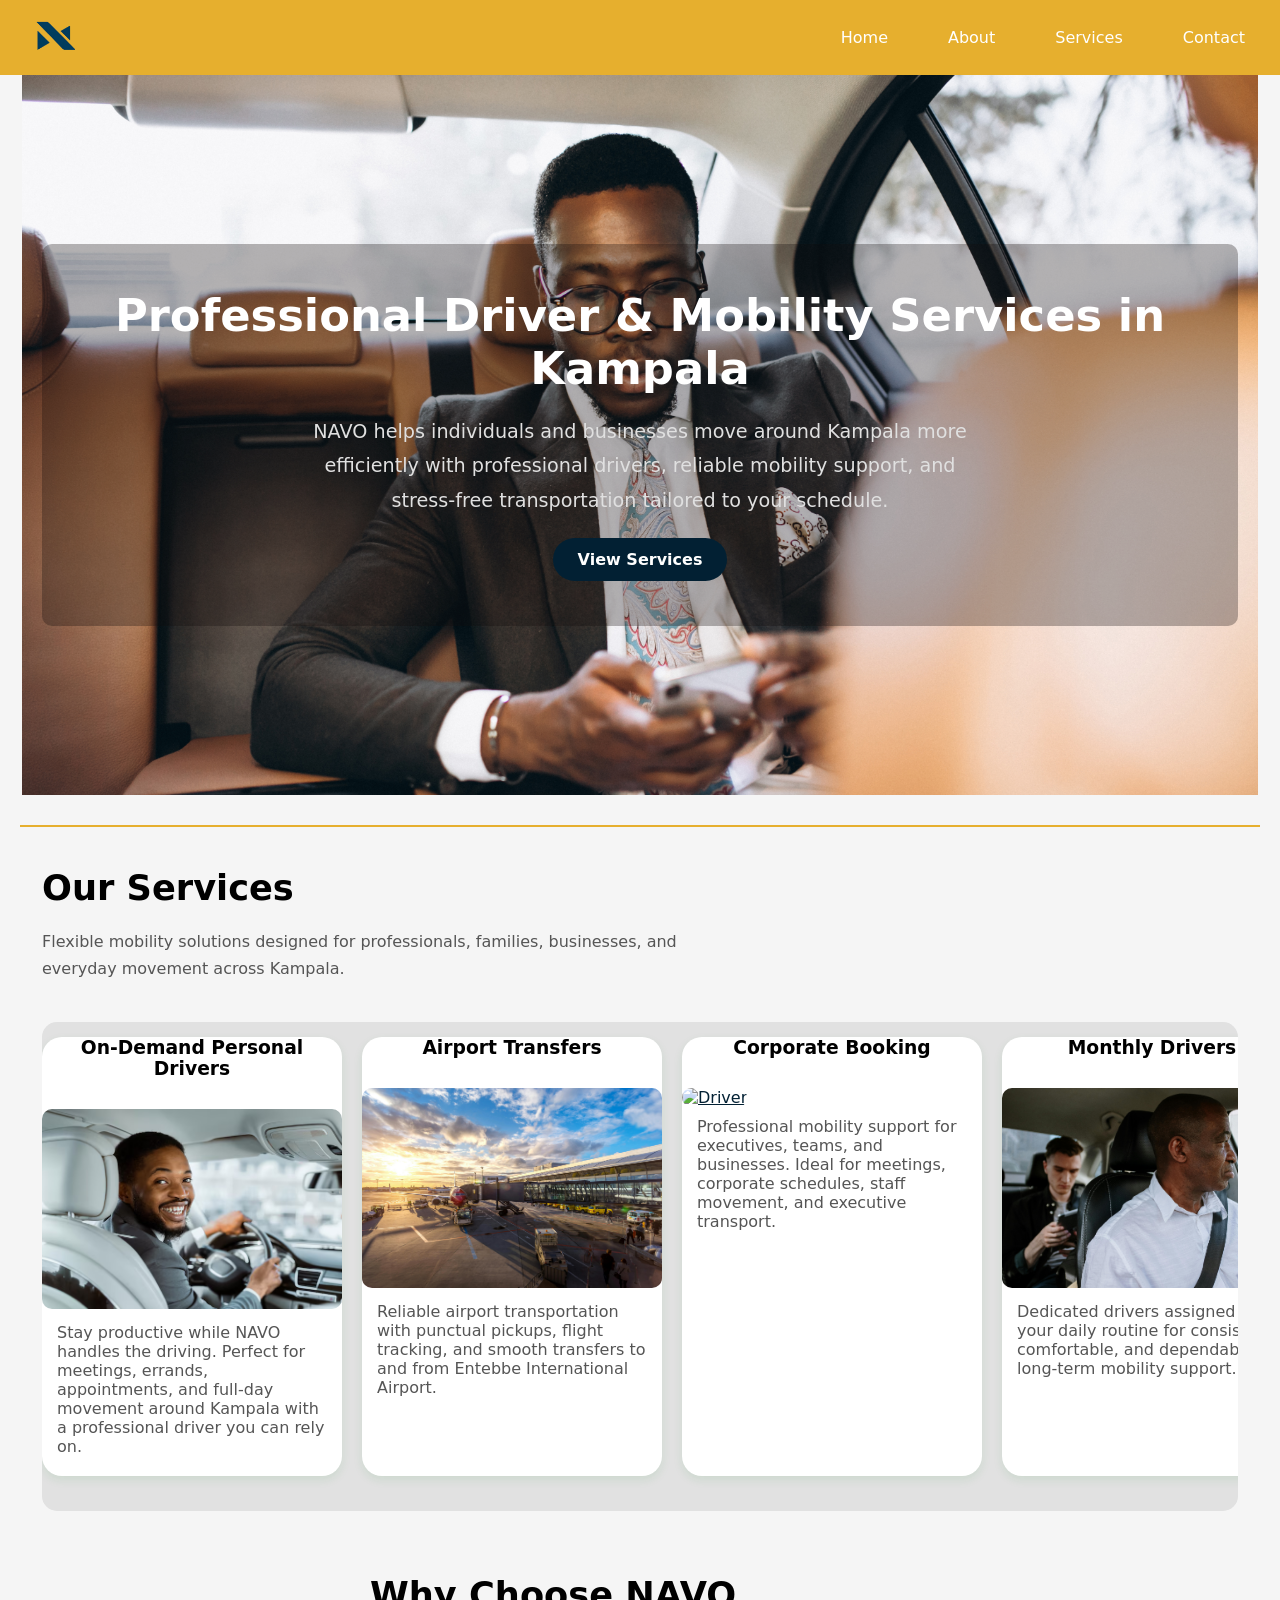
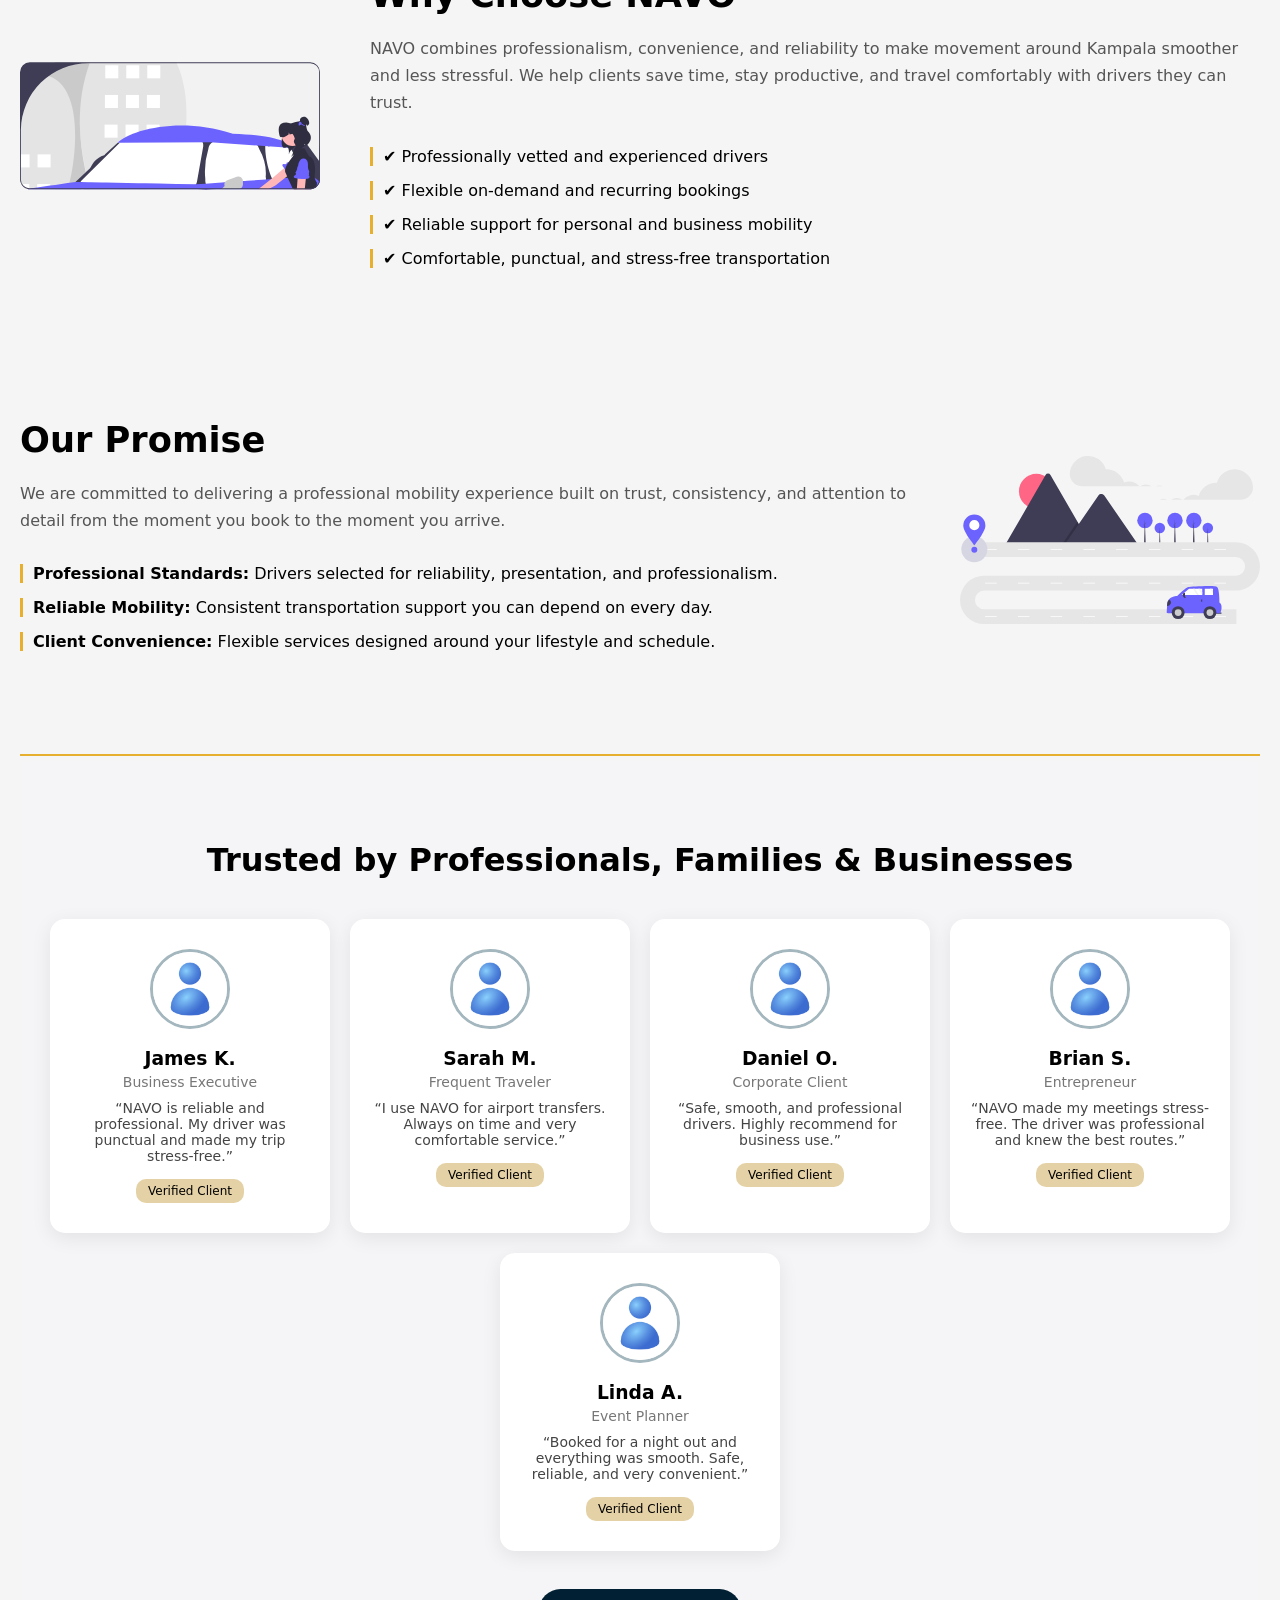
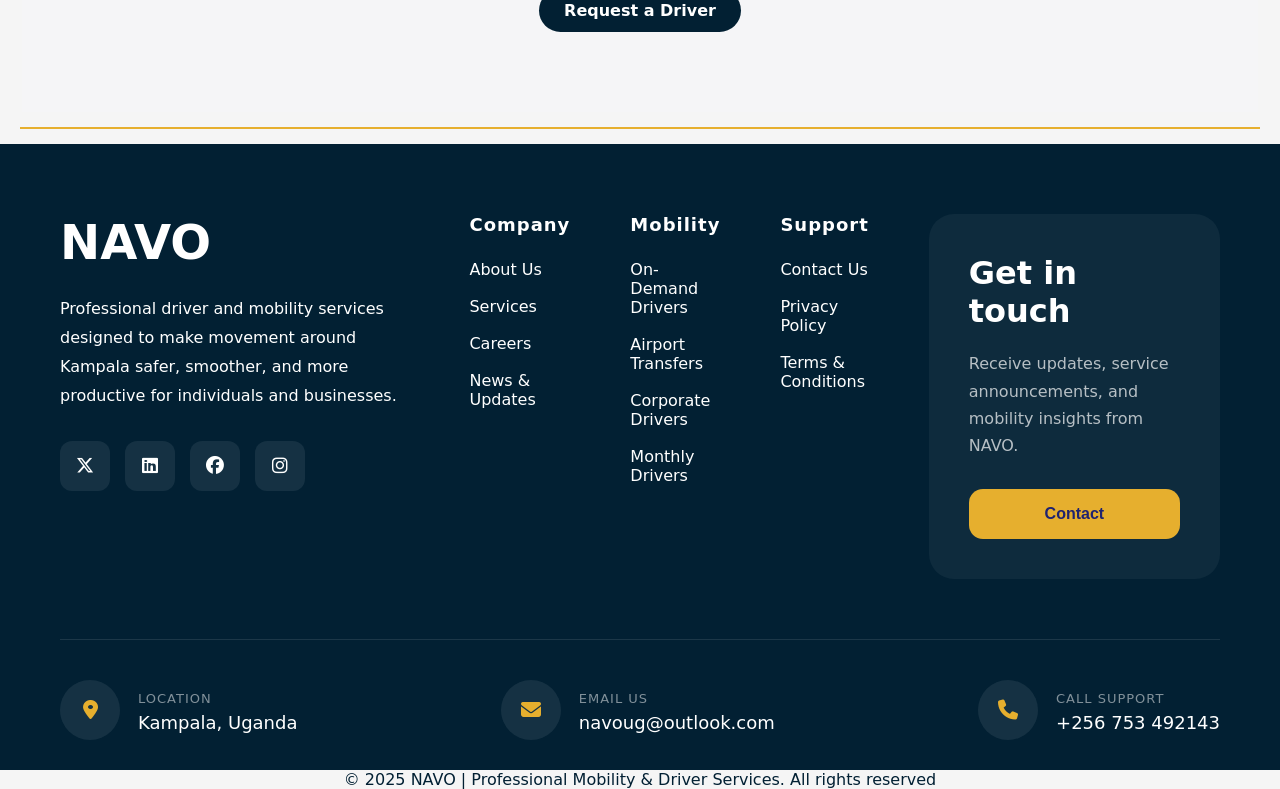
==== commit d72370c1: "correction" ====
--- a/index.html
+++ b/index.html
@@ -394,19 +394,20 @@
             <!-- NEWSLETTER -->
             <div class="footer-newsletter">
 
-                <h2>Stay Updated</h2>
+                <h2>Get in touch</h2>
 
                 <p>
                     Receive updates, service announcements,
                     and mobility insights from NAVO.
                 </p>
 
-                <form>
-                    <input type="email" placeholder="Your email address">
-                    <button type="submit">
-                        Subscribe Now
+
+                <a href="contact.html">
+                    <button>
+                        Contact
                     </button>
-                </form>
+                </a>
+
 
             </div>
 
--- a/style.css
+++ b/style.css
@@ -535,9 +535,6 @@
     box-sizing: border-box;
 }
 
-.footer-newsletter input::placeholder{
-    color: rgba(255,255,255,0.5);
-}
 
 .footer-newsletter button{
     width: 100%;
